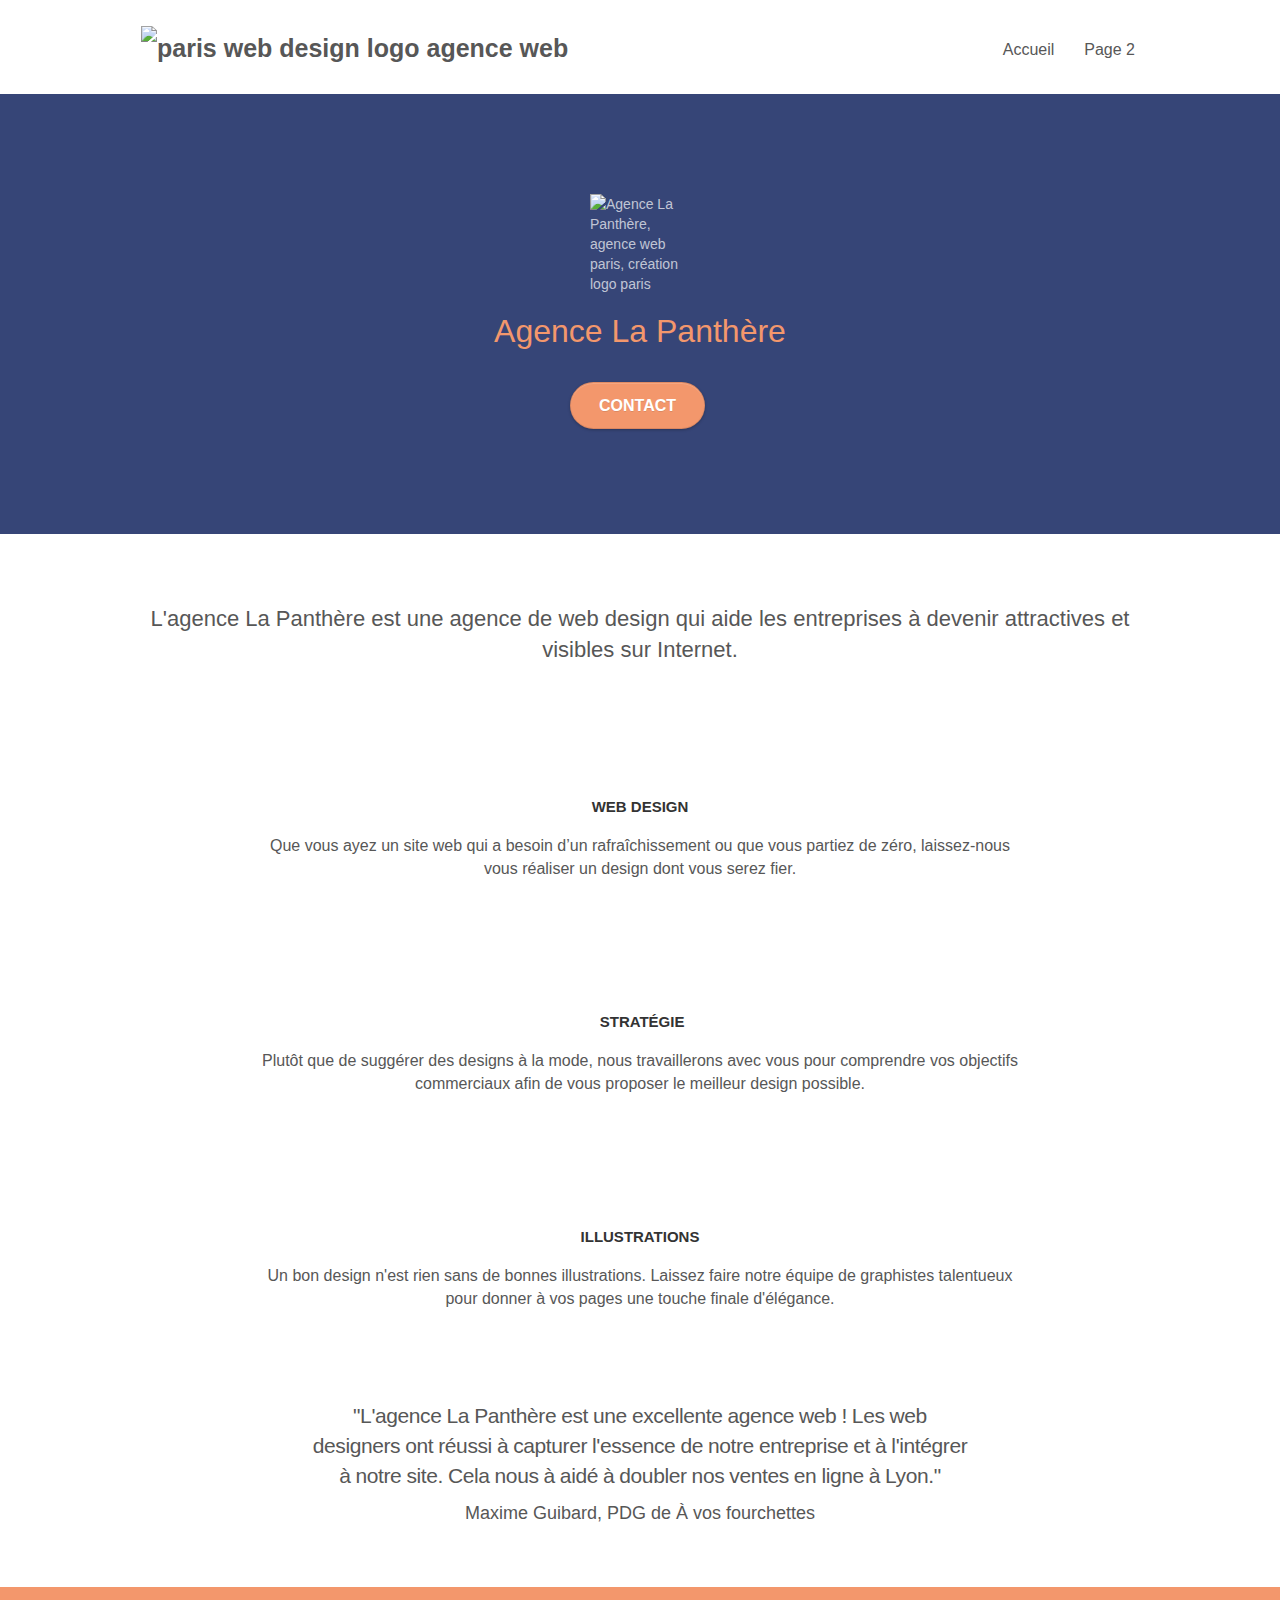
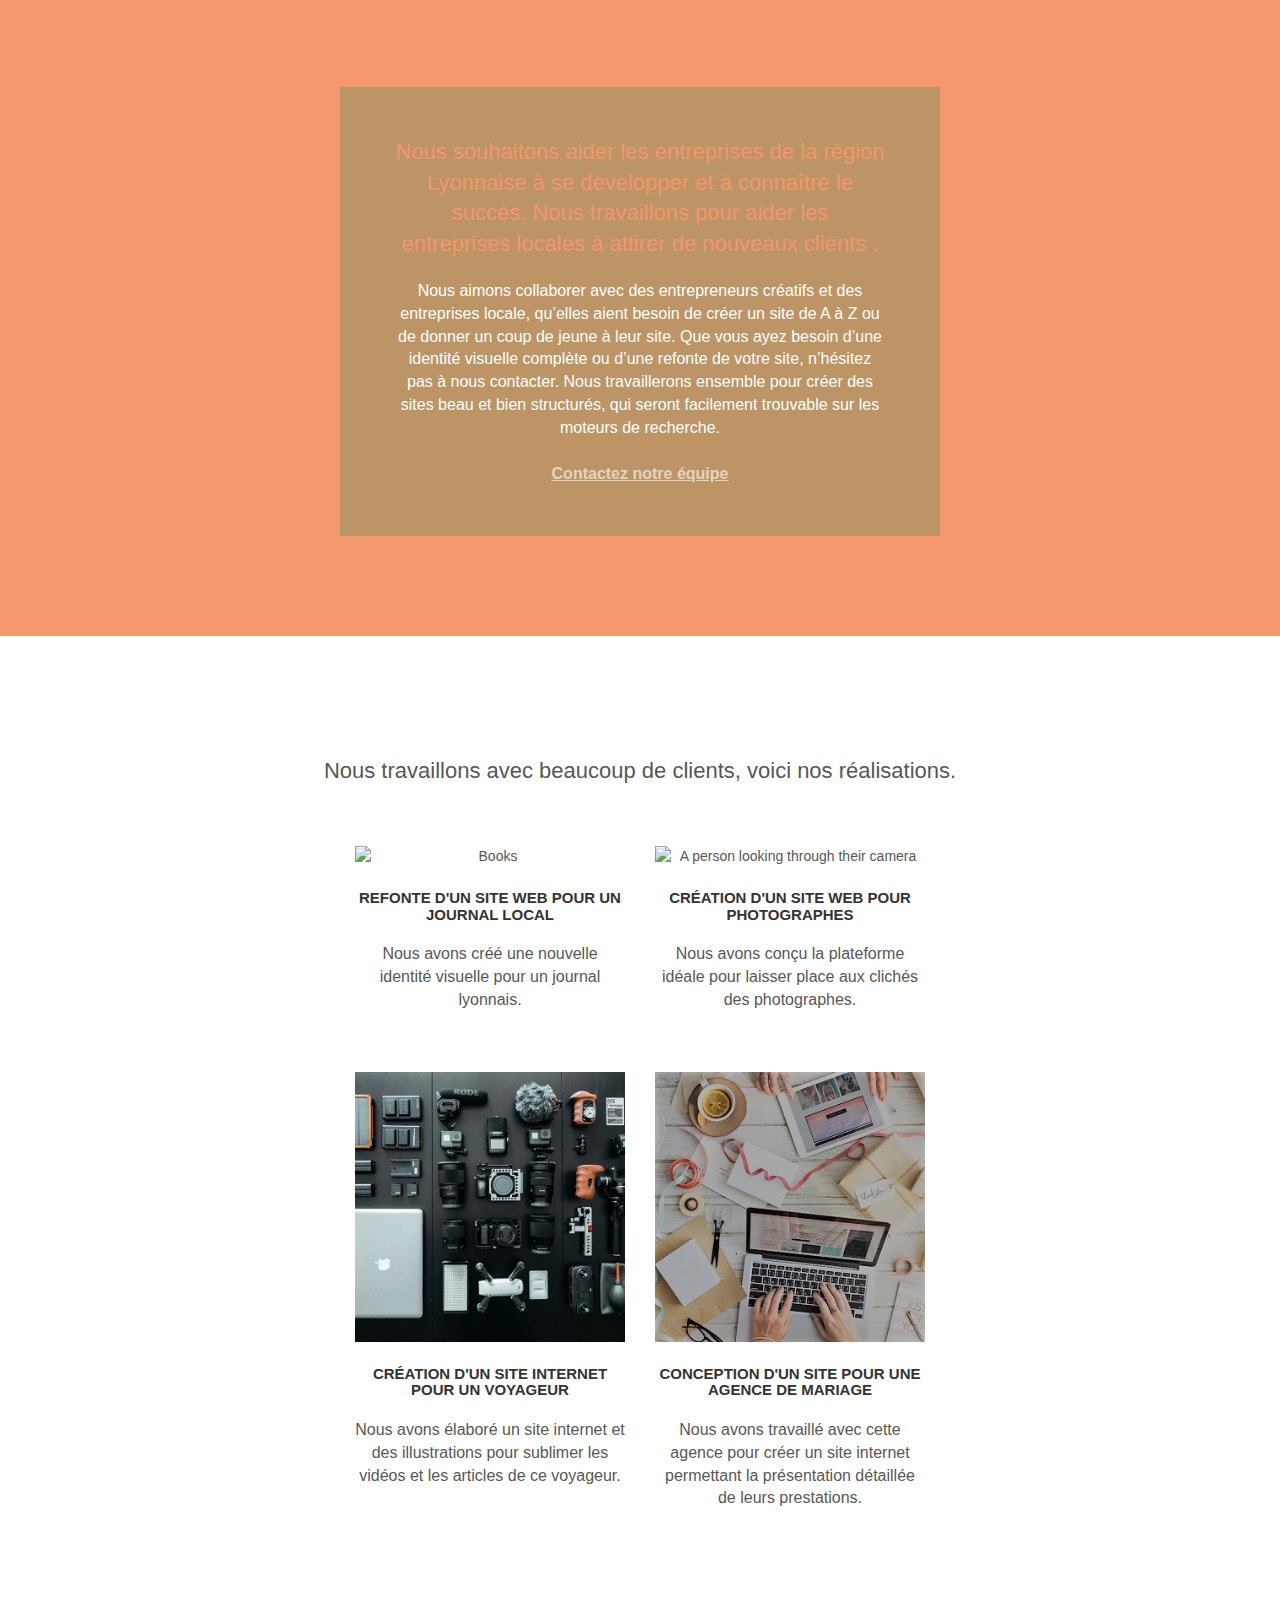
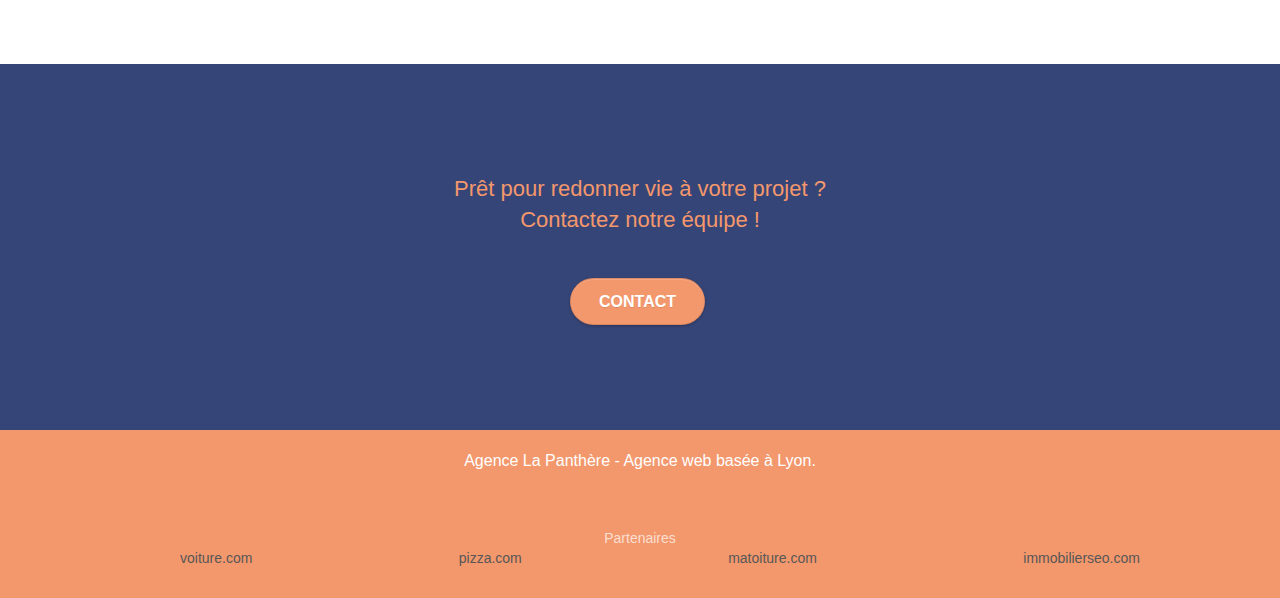
==== index.html @ 4492359a "modification 80 %" ====
<!DOCTYPE html>
<html lang="fr">
  <head>
    <meta charset="utf-8" />
    <meta name="description" content="" />
    <meta
      name="viewport"
      content="width=device-width, initial-scale=1.0, viewport-fit=cover"
    />
    <link rel="shortcut icon" type="image/png" href="favicon.jpg" />

    <link rel="stylesheet" type="text/css" href="./css/bootstrap.min.css" />
    <link rel="stylesheet" type="text/css" href="style.css" />
    <link rel="stylesheet" type="text/css" href="./css/font-awesome.min.css" />
    <link rel="stylesheet" type="text/css" href="./css/et-line.min.css" />

    <script src="./js/jquery-2.1.0.min.js"></script>
    <script src="./js/bootstrap.min.js"></script>
    <script src="./js/blocs.min.js"></script>
    <script src="./js/jquery.touchSwipe.min.js" defer></script>
    <script src="./js/gmaps.min.js"></script>
    <script src="./js/formHandler.min.js"></script>
    <script src="./js/jqBootstrapValidation.min.js"></script>
	  <script src="https://kit.fontawesome.com/3193aa2f7d.js" crossorigin="anonymous"></script>
    <title>La Panthère Agence Web Design</title>

    <!-- Analytics -->

    <!-- Analytics END -->
  </head>
  <body>
    <!-- Principal conteneur -->
    <div class="page-container">
      <!-- bloc-0 -->
      <header class=" bloc bgc-white 1-bloc">
        <div class="container bloc-sm">
          <nav class="navbar row">
            <div class="navbar-header">
              <a class="navbar-brand" href="index.html"
                ><img
                  src="img/agence-la-panthere-monochrome.svg"
                  alt="paris web design logo agence web"
                  height="40"
              /></a>
              <button
                id="nav-toggle"
                type="button"
                class="ui-navbar-toggle navbar-toggle"
                data-toggle="collapse"
                data-target=".navbar-1"
              >
                <span class="sr-only">Toggle navigation</span
                ><span class="icon-bar"></span><span class="icon-bar"></span
                ><span class="icon-bar"></span>
              </button>
            </div>
            <div class="collapse navbar-collapse navbar-1 special-dropdown-nav">
              <ul class="site-navigation nav navbar-nav">
                <li>
                  <a href="index.html">Accueil</a>
                </li>
                <li>
                  <a href="page2.html"> Page 2</i></a>
                </li>
              </ul>
            </div>
          </nav>
        </div>
      </header>
      <!-- bloc-0 END -->

      <!-- bloc-1-presentation -->
      <section
        class="bloc bgc-dark-slate-blue bg-banniere d-bloc bg-t-edge bloc-bg-texture texture-paper b-parallax"
        id="bloc-1-hero"
      >
        <div class="container bloc-lg">
          <div class="row tight-width-whitespace">
            <div class="col-sm-12">
              <img
                src="img/logo.png"
                class="center-block image-resize-mode"
                width="100"
                alt="Agence La Panthère, agence web paris, création logo paris"
              />
              <h1 class="text-center hero-bloc-text tc-white">
                Agence La Panthère
              </h1>
              <div class="text-center">
                <a
                  href="page2.html"
                  class="btn btn-lg btn-clean btn-rd cta-hero btn-atomic-tangerine"
                  id="cta-hero"
                  >Contact</a
                >
              </div>
            </div>
          </div>
        </div>
      </section>
      <!-- bloc-1-presentation END -->

      <!-- bloc-2-services -->
      <section class="bloc bgc-white l-bloc" id="bloc-2-services">
        <div class="container bloc-md">
          <div class="row">
            <div class="col-sm-12 text-center">
				<h2>L'agence La Panthère est une agence de web design qui aide les entreprises à devenir attractives et visibles sur Internet.</h2>
            </div>
          </div>
          <div class="row voffset-lg med-width-whitespace">
            <div class="col-sm-4">
              <div class="text-center">
                <span
                  class="et-icon-browser sm-shadow icon-dark-slate-blue icons icon-lg"
                ></span>
              </div>
              <h3 class="mg-md text-center">Web design</h3>
              <p class="text-center">
                Que vous ayez un site web qui a besoin d&rsquo;un
                rafraîchissement ou que vous partiez de zéro, laissez-nous vous
                réaliser un design dont vous serez fier.
              </p>
            </div>
            <div class="col-sm-4">
              <div class="text-center">
                <span
                  class="et-icon-presentation sm-shadow icon-dark-slate-blue icons icon-lg"
                ></span>
              </div>
              <h3 class="mg-md text-center">&nbsp;Stratégie</h3>
              <p class="text-center">
                Plutôt que de suggérer des designs à la mode, nous travaillerons
                avec vous pour comprendre vos objectifs commerciaux afin de vous
                proposer le meilleur design possible.<br />
              </p>
            </div>
            <div class="col-sm-4">
              <div class="text-center">
                <span
                  class="et-icon-edit sm-shadow icon-dark-slate-blue icons icon-lg"
                ></span>
              </div>
              <h3 class="mg-md text-center">Illustrations</h3>
              <p class="text-center">
                Un bon design n'est rien sans de bonnes illustrations. Laissez
                faire notre équipe de graphistes talentueux pour donner à vos
                pages une touche finale d'élégance.
              </p>
            </div>
          </div>
          <div class="row voffset-lg voffset">
            <div class="col-xs-12 col-md-8 col-md-offset-2 text-center">
				<p class="citation">"L'agence La Panthère est une excellente agence web !
					Les web designers ont réussi à capturer l'essence de notre entreprise et à l'intégrer à notre site. 
					Cela nous à aidé à doubler nos ventes en ligne à Lyon."
				</p>
				<p class="ref_citation">Maxime Guibard, PDG de À vos fourchettes </p>

            </div>
          </div>
        </div>
	  </section>
      <!-- bloc-2-services END -->

      <!-- bloc-3-what-i-do -->
      <section
        class="bloc tc-white bgc-atomic-tangerine bg-presentation d-bloc bloc-bg-texture texture-paper b-parallax"
        id="bloc-3-what-i-do"
      >
        <div class="container bloc-lg">
          <div class="row tight-width-whitespace black-background">
            <div class="col-sm-12">
              <h2 class="mg-md text-center tc-white">
                Nous souhaitons aider les entreprises de la région Lyonnaise à
                se développer et à connaître le succès. Nous travaillons pour
                aider les entreprises locales à attirer de nouveaux clients .<br />
              </h2>
              <p class="text-center white">
                Nous aimons collaborer avec des entrepreneurs créatifs et des
                entreprises locale, qu’elles aient besoin de créer un site de A
                à Z ou de donner un coup de jeune à leur site. Que vous ayez
                besoin d’une identité visuelle complète ou d’une refonte de
                votre site, n’hésitez pas à nous contacter. Nous travaillerons
                ensemble pour créer des sites beau et bien structurés, qui
                seront facilement trouvable sur les moteurs de recherche.
                <br /><br /><a class="ltc-white bold-link" href="page2.html"
                  >Contactez notre équipe</a
                ><br />
              </p>
            </div>
          </div>
        </div>
      </section>
      <!-- bloc-3-what-i-do END -->

      <!-- bloc-4-portfolio -->
      <section
        class="bloc bgc-white bg-lines-h2-bg bg-repeat l-bloc"
        id="bloc-4-portfolio"
      >
        <div class="container bloc-lg">
          <div class="row">
            <div class="col-sm-12 text-center">
              <h2> Nous travaillons avec beaucoup de clients, voici nos réalisations.</h2>
            </div>
          </div>
          <div class="row tight-width-whitespace portfolio-row">
            <div class="col-sm-6">
              <a
                href="#"
                data-lightbox="img/1.jpg"
                data-gallery-id="gallery-1"
                data-caption="Refonte d'un site web pour un journal local"
                data-frame="snapshot-lb"
                ><img
                  src="img/1.jpg"
                  alt="Books"
                  class="img-responsive portfolio-thumb"
              /></a>
              <h3 class="mg-md text-center">
                Refonte d'un site web pour un journal local
              </h3>
              <p class="text-center">
                Nous avons créé une nouvelle identité visuelle pour un journal
                lyonnais.
              </p>
            </div>
            <div class="col-sm-6">
              <a
                href="#"
                data-lightbox="img/2.jpg"
                data-gallery-id="gallery-1"
                data-caption="Création d'un site web pour photographes"
                data-frame="snapshot-lb"
                ><img
                  src="img/2.jpg"
                  class="img-responsive portfolio-thumb"
                  alt="A person looking through their camera"
              /></a>
              <h3 class="mg-md text-center">
                Création d'un site web pour photographes
              </h3>
              <p class="text-center">
                Nous avons conçu la plateforme idéale pour laisser place aux
                clichés des photographes.
              </p>
            </div>
          </div>
          <div class="row tight-width-whitespace portfolio-row">
            <div class="col-sm-6">
              <a
                href="#"
                data-lightbox="img/3.jpg"
                data-gallery-id="gallery-1"
                data-caption="Création d'un site internet pour un voyageur"
                data-frame="snapshot-lb"
                ><img
                  src="img/3.jpg"
                  class="img-responsive portfolio-thumb img_w-h"
                  alt="Equipment for taking photos while traveling"
              /></a>
              <h3 class="mg-md text-center">
                Création d'un site internet pour un voyageur
              </h3>
              <p class="text-center">
                Nous avons élaboré un site internet et des illustrations pour
                sublimer les vidéos et les articles de ce voyageur.
              </p>
            </div>
            <div class="col-sm-6">
              <a
                href="#"
                data-lightbox="img/4.jpg"
                data-gallery-id="gallery-1"
                data-caption="Conception d'un site pour une agence de mariage"
                data-frame="snapshot-lb"
                ><img
                  src="img/4.jpg"
                  class="img-responsive portfolio-thumb img_w-h"
                  alt="A person writing on their laptop"
              /></a>
              <h3 class="mg-md text-center">
                Conception d'un site pour une agence de mariage
              </h3>
              <p class="text-center">
                Nous avons travaillé avec cette agence pour créer un site
                internet permettant la présentation détaillée de leurs
                prestations.
              </p>
            </div>
          </div>
        </div>
      </section>
      <!-- bloc-4-portfolio END -->

      <!-- bloc-5-cta -->
      <section
        class="bloc bgc-dark-slate-blue bg-banniere d-bloc bloc-bg-texture texture-paper"
        id="bloc-5-cta"
      >
        <div class="container bloc-lg">
          <div class="row">
            <h2 class="mg-md text-center tc-white">
              Prêt pour redonner vie à votre projet ?<br />Contactez notre
              équipe !
            </h2>
            <div class="col-sm-12 text-center">
              <a
                href="page2.html"
                class="btn btn-atomic-tangerine btn-clean btn-rd btn-lg cta-hero"
                >Contact</a
              >
            </div>
          </div>
        </div>
      </section>
      <!-- bloc-5-cta END -->

      <!-- Footer - bloc-8 -->
      <footer class="bloc bgc-atomic-tangerine d-bloc" id="bloc-8">
        <div class="container bloc-sm">
          <nav class="row">
            <div class="col-sm-12">
              <p class="text-center white">
                Agence La Panthère - Agence web basée à Lyon.<br />
              </p>
              <div class="row row-no-gutters social">
                <div class="col-sm-3">
                  <div class="text-center">
                    <a class="social" href="index.html"
                      ><span class="fa fa-twitter icon-md"></span
                    ></a>
                  </div>
                </div>
                <div class="col-sm-3">
                  <div class="text-center">
                    <a class="social" href="index.html"
                      ><span class="fa fa-facebook icon-md"></span
                    ></a>
                  </div>
                </div>
                <div class="col-sm-3">
                  <div class="text-center">
                    <a class="social" href="index.html"
                      ><span class="fa fa-dribbble icon-md"></span
                    ></a>
                  </div>
                </div>
                <div class="col-sm-3">
                  <div class="text-center">
                    <a class="social" href="index.html"
                      ><span class="fa fa-instagram icon-md"></span
                    ></a>
                  </div>
                </div>
              </div>
              <div class="row">
                <div class="col-sm-4">
                  Partenaires
                  <ul class="footer-flex">
                    <li><a href="voiture.com">voiture.com</a></li>
                    <li><a href="pizza.com">pizza.com</a></li>
                    <li><a href="matoiture.com">matoiture.com</a></li>
                    <li><a href="immobilierseo.com">immobilierseo.com</a></li>
                  </ul>
                </div>
              </div>
            </div>
          </nav>
        </div>
	</footer>
      <!-- Footer - bloc-8 END -->
    </div>
    <!-- Principal conteneur END -->
  </body>
</html>
---- style.css ----
body {
    margin: 0;
    padding: 0;
    background: #FFF;
    overflow-x: hidden;
    -webkit-font-smoothing: antialiased;
    -moz-osx-font-smoothing: grayscale;
}

a,
button {
    transition: all .3s ease-in-out;
    outline: none;
}

a:hover {
    text-decoration: none;
    cursor: pointer;
}

#page-loading-blocs-notifaction {
    position: fixed;
    top: 0;
    bottom: 0;
    width: 100%;
    z-index: 100000;
    background: #FFFFFF url("img/pageload-spinner.gif") no-repeat center center;
}

.bloc {
    width: 100%;
    clear: both;
    background: 50% 50% no-repeat;
    padding: 0 50px;
    -webkit-background-size: cover;
    -moz-background-size: cover;
    -o-background-size: cover;
    background-size: cover;
    position: relative;
}

.bloc .container {
    padding-left: 0;
    padding-right: 0;
}

.bloc-lg {
    padding: 100px 50px;
}

.bloc-md {
    padding: 50px;
}

.bloc-sm {
    padding: 20px 50px;
}

.bg-center,
.bg-l-edge,
.bg-r-edge,
.bg-t-edge,
.bg-b-edge,
.bg-tl-edge,
.bg-bl-edge,
.bg-tr-edge,
.bg-br-edge,
.bg-repeat {
    background-size: auto;
}

.bg-repeat {
    background: repeat;
}

.bg-t-edge {
    background: top no-repeat;
}

.bloc-bg-texture::before {
    content: "";
    background-size: 2px 2px;
    position: absolute;
    top: 0;
    bottom: 0;
    left: 0;
    right: 0;
}

.texture-paper::before {
    background: url("img/texture-paper.png");
    background-size: 280px 280px;
}

.b-parallax {
    background-attachment: fixed;
}

.d-bloc {
    color: rgba(255, 255, 255, .7);
}

.d-bloc button:hover {
    color: rgba(255, 255, 255, .9);
}

.d-bloc .icon-round,
.d-bloc .icon-square,
.d-bloc .icon-rounded,
.d-bloc .icon-semi-rounded-a,
.d-bloc .icon-semi-rounded-b {
    border-color: rgba(255, 255, 255, .9);
}

.d-bloc .divider-h span {
    border-color: rgba(255, 255, 255, .2);
}

.d-bloc .a-btn,
.d-bloc .navbar a,
.d-bloc .navbar-brand,
.d-bloc a .icon-sm,
.d-bloc a .icon-md,
.d-bloc a .icon-lg,
.d-bloc a .icon-xl,
.d-bloc h1 a,
.d-bloc h2 a,
.d-bloc h3 a,
.d-bloc h4 a,
.d-bloc h5 a,
.d-bloc h6 a,
.d-bloc p a {
    color: rgba(255, 255, 255, .6);
}

.d-bloc .a-btn:hover,
.d-bloc .navbar a:hover,
.d-bloc .navbar-brand:hover,
.d-bloc a:hover .icon-sm,
.d-bloc a:hover .icon-md,
.d-bloc a:hover .icon-lg,
.d-bloc a:hover .icon-xl,
.d-bloc h1 a:hover,
.d-bloc h2 a:hover,
.d-bloc h3 a:hover,
.d-bloc h4 a:hover,
.d-bloc h5 a:hover,
.d-bloc h6 a:hover,
.d-bloc p a:hover {
    color: rgba(255, 255, 255, 1);
}

.d-bloc .navbar-toggle .icon-bar {
    background: rgba(255, 255, 255, 1);
}

.d-bloc .btn-wire,
.d-bloc .btn-wire:hover {
    color: rgba(255, 255, 255, 1);
    border-color: rgba(255, 255, 255, 1);
}

.d-bloc .panel {
    color: rgba(0, 0, 0, .5);
}

.d-bloc .panel button:hover {
    color: rgba(0, 0, 0, .7);
}

.d-bloc .panel icon {
    border-color: rgba(0, 0, 0, .7);
}

.d-bloc .panel .divider-h span {
    border-color: rgba(0, 0, 0, .1);
}

.d-bloc .panel .a-btn {
    color: rgba(0, 0, 0, .6);
}

.d-bloc .panel .a-btn:hover {
    color: rgba(0, 0, 0, 1);
}

.d-bloc .panel .btn-wire,
.d-bloc .panel .btn-wire:hover {
    color: rgba(0, 0, 0, .7);
    border-color: rgba(0, 0, 0, .3);
}

.d-bloc .panel,
.l-bloc {
    color: rgba(0, 0, 0, .5);
}

.d-bloc .panel button:hover,
.l-bloc button:hover {
    color: rgba(0, 0, 0, .7);
}

.l-bloc .icon-round,
.l-bloc .icon-square,
.l-bloc .icon-rounded,
.l-bloc .icon-semi-rounded-a,
.l-bloc .icon-semi-rounded-b {
    border-color: rgba(0, 0, 0, .7);
}

.d-bloc .panel .divider-h span,
.l-bloc .divider-h span {
    border-color: rgba(0, 0, 0, .1);
}

.d-bloc .panel .a-btn,
.l-bloc .a-btn,
.l-bloc .navbar a,
.l-bloc .navbar-brand,
.l-bloc a .icon-sm,
.l-bloc a .icon-md,
.l-bloc a .icon-lg,
.l-bloc a .icon-xl,
.l-bloc h1 a,
.l-bloc h2 a,
.l-bloc h3 a,
.l-bloc h4 a,
.l-bloc h5 a,
.l-bloc h6 a,
.l-bloc p a {
    color: rgba(0, 0, 0, .6);
}

.d-bloc .panel .a-btn:hover,
.l-bloc .a-btn:hover,
.l-bloc .navbar a:hover,
.l-bloc .navbar-brand:hover,
.l-bloc a:hover .icon-sm,
.l-bloc a:hover .icon-md,
.l-bloc a:hover .icon-lg,
.l-bloc a:hover .icon-xl,
.l-bloc h1 a:hover,
.l-bloc h2 a:hover,
.l-bloc h3 a:hover,
.l-bloc h4 a:hover,
.l-bloc h5 a:hover,
.l-bloc h6 a:hover,
.l-bloc p a:hover {
    color: rgba(0, 0, 0, 1);
}

.l-bloc .navbar-toggle .icon-bar {
    color: rgba(0, 0, 0, .6);
}

.d-bloc .panel .btn-wire,
.d-bloc .panel .btn-wire:hover,
.l-bloc .btn-wire,
.l-bloc .btn-wire:hover {
    color: rgba(0, 0, 0, .7);
    border-color: rgba(0, 0, 0, .3);
}

.voffset {
    margin-top: 30px;
}

.voffset-lg {
    margin-top: 80px;
}

.row-no-gutters {
    margin-right: 0;
    margin-left: 0;
}

.row.row-no-gutters > [class^="col-"],
.row.row-no-gutters > [class*=" col-"] {
    padding-right: 0;
    padding-left: 0;
}

#bloc-1-hero h1 {
    font-size: 32px;
}

.navbar {
    margin-bottom: 0;
    z-index: 1;
}

.navbar-brand {
    height: auto;
    padding: 3px 15px;
    font-size: 25px;
    font-weight: normal;
    font-weight: 600;
    line-height: 44px;
}

.navbar-brand img {
    max-height: 200px;
    margin: 0 5px 0 0;
    display: inline;
}

.navbar-brand img[src$=svg] {
    min-width: 100px;
}

.nav-center .navbar-brand img {
    margin: 0;
}

.navbar .nav {
    padding-top: 2px;
    margin-right: -16px;
    float: right;
    z-index: 1;
}

.nav > li {
    float: left;
    margin-top: 4px;
    font-size: 16px;
}

.navbar-nav .open .dropdown-menu > li > a {
    text-align: inherit;
}

.nav > li a:hover,
.nav > li a:focus {
    background: transparent;
}

.navbar-toggle {
    margin: 10px 10px 0 0;
    border: 0px;
}

.navbar-toggle:hover {
    background: transparent;
}

.navbar-toggle .icon-bar {
    background-color: rgba(0, 0, 0, .5);
    width: 26px;
}

.nav-invert .navbar .nav {
    float: left;
}

.nav-invert .navbar-header,
.nav-invert .navbar-brand {
    float: right;
    position: relative;
    z-index: 2;
}

@media (min-width: 768px) {
    .site-navigation {
        position: absolute;
        top: 50%;
        right: 20px;
        transform: translate(0, -50%);
        -webkit-transform: translateY(-50%);
    }
    .nav > li .dropdown-menu a,
    .nav > li .dropdown-menu a:hover {
        color: #484848;
    }
    .nav-invert .site-navigation {
        left: 0;
        right: 0;
    }
    .nav-center {
        text-align: center;
    }
    .nav-center .navbar-header {
        width: 100%;
    }
    .nav-center .navbar-header,
    .nav-center .navbar-brand,
    .nav-center .nav > li {
        float: none;
        display: inline-block;
    }
    .nav-center .site-navigation {
        position: relative;
        width: 100%;
        right: 0;
        margin-right: 0px;
        margin-top: 20px;
    }
    .nav-center.mini-nav .navbar-toggle {
        float: none;
        margin: 10px auto 0;
    }
}

.nav > li > .dropdown a {
    background: none;
    display: block;
    padding: 14px 15px;
}

nav .caret {
    margin: 0 5px;
}

.dropdown-menu .dropdown-menu {
    top: -8px;
    left: 100%;
}

.dropdown-menu .dropmenu-flow-right {
    top: 100%;
    left: 0;
    margin-left: -1px;
    border-top-left-radius: 0;
    border-top-right-radius: 0;
}

.dropdown-menu .dropdown span {
    border: 4px solid black;
    border-top-color: transparent;
    border-right-color: transparent;
    border-bottom-color: transparent;
    margin: 6px -5px 0 0;
    float: right;
}

.mg-md {
    margin-top: 10px;
    margin-bottom: 20px;
}

.mg-lg {
    margin-top: 10px;
    margin-bottom: 40px;
}

.btn {
    margin: 0 5px 5px 0;
}

.btn.pull-right {
    margin: 0 0 5px 5px;
}

.btn-d,
.btn-d:hover,
.btn-d:focus {
    color: #FFF;
    background: rgba(0, 0, 0, .3);
}

button {
    outline: none;
}

.btn-rd {
    border-radius: 40px;
}

.btn-clean {
    border: 1px solid rgba(0, 0, 0, .08);
    border-bottom-color: rgba(0, 0, 0, .1);
    text-shadow: 0 1px 0 rgba(0, 0, 1, .1);
    box-shadow: 0 1px 3px rgba(0, 0, 1, .25), inset 0 1px 0 0 rgba(255, 255, 255, .15);
}

.icon-md {
    font-size: 30px !important;
}

.icon-lg {
    font-size: 60px;
}

.sm-shadow {
    text-shadow: 0 1px 2px rgba(0, 0, 0, .3);
}

.panel-sq,
.panel-sq .panel-heading,
.panel-sq .panel-footer {
    border-radius: 0;
}

.panel-rd {
    border-radius: 30px;
}

.panel-rd .panel-heading {
    border-radius: 29px 29px 0 0;
}

.panel-rd .panel-footer {
    border-radius: 0 0 29px 29px;
}

.form-control {
    border-color: rgba(0, 0, 0, .1);
    box-shadow: none;
}

.scrollToTop {
    width: 40px;
    height: 40px;
    position: fixed;
    bottom: 20px;
    right: 20px;
    opacity: 0;
    z-index: 500;
    transition: all .3s ease-in-out;
}

.scrollToTop span {
    margin-top: 6px;
}

.showScrollTop {
    font-size: 14px;
    opacity: 1;
}

a[data-lightbox] {
    position: relative;
    display: block;
    text-align: center;
}

a[data-lightbox]:hover::before {
    content: "+";
    font-family: "HelveticaNeue-Light", "Helvetica Neue Light", "Helvetica Neue", Helvetica, Arial;
    font-size: 35px;
    width: 50px;
    height: 50px;
    margin-left: -25px;
    border-radius: 50%;
    background: rgba(0, 0, 0, .6);
    color: #FFF;
    font-weight: 100;
    z-index: 1;
    position: absolute;
    top: 50%;
    transform: translateY(-50%);
    -webkit-transform: translateY(-50%);
}

a[data-lightbox]:hover img {
    opacity: 0.6;
    -webkit-animation-fill-mode: none;
    animation-fill-mode: none;
}

#lightbox-modal {
    display: flex;
    align-items: center;
}

#lightbox-modal .modal-dialog {
    width: 90%;
    max-width: 900px;
    margin: 0 auto 0;
}

#lightbox-modal .modal-dialog img {
    max-height: 90vh;
    margin: 0 auto;
}

.lightbox-caption {
    padding: 20px;
    color: #FFF;
    background: rgba(0, 0, 0, .5);
    position: absolute;
    left: 15px;
    right: 15px;
    bottom: 5px;
}

.close-lightbox {
    color: #FFF;
    font-size: 30px;
    position: absolute;
    top: 20px;
    right: 20px;
    z-index: 20;
    background: rgba(0, 0, 0, .5);
    border: none;
    line-height: 30px;
    padding: 0 9px 5px;
    opacity: 0.3;
}

.close-lightbox:hover,
.next-lightbox:hover,
.prev-lightbox:hover {
    opacity: 1.0;
    color: #FFF;
}

.next-lightbox,
.prev-lightbox {
    font-size: 20px;
    color: rgba(255, 255, 255, .9);
    background: rgba(0, 0, 0, .5);
    transition: all .2s ease-in-out;
    position: absolute;
    top: 45%;
    z-index: 1;
    opacity: 0.4;
}

.next-lightbox {
    padding: 6px 8px 1px 13px;
    right: 25px;
}

.prev-lightbox {
    padding: 6px 13px 1px 10px;
    left: 25px;
}

.snapshot-lb .modal-body {
    padding-bottom: 45px;
}

.snapshot-lb .lightbox-caption {
    padding: 0;
    color: rgba(0, 0, 0, .5);
    background: none;
}

h1,
h2,
h3,
h4,
h5,
h6,
p,
label,
.btn,
a {
    font-family: "helvetica";
    font-weight: 400;
    color: #575757;
}

.container {
    max-width: 1000px;
}

.hero-bloc-text {
    font-size: 38px;
}

.hero-bloc-text-sub {
    font-size: 36px;
}

.statement-bloc-text {
    line-height: 26px;
    font-style: italic;
    font-size: 20px;
    text-align: center;
    font-weight: lighter;
    max-width: 520px;
    margin: auto auto auto auto;
}

p {
    font-size: 16px;
}

.tight-width-whitespace {
    max-width: 600px;
    margin: auto auto auto auto;
}

.h1 {
    font-size: 20px;
    font-family: "Open Sans";
}

.cta-hero {
    margin-top: 22px;
    color: #FFFFFF;
    text-transform: uppercase;
    padding: 12px 28px 12px 28px;
    font-size: 16px;
    font-weight: 700;
}

.social {
    max-width: 400px;
    margin: auto auto auto auto;
}

h2 {
    font-size: 22px;
    line-height: 1.4em;
}

h3 {
    font-size: 15px;
    text-transform: uppercase;
    font-weight: 700;
    color: #333333;
}

.med-width-whitespace {
    max-width: 800px;
    margin: auto auto auto auto;
    box-shadow: 0px 0px 0px #000000;
}

h1 {
    color: #333333;
}

h4 {
    color: #333333;
}

.icons {
    margin-bottom: 14px;
    margin-top: 24px;
}

.white {
    color: #FFFFFF;
}

.portfolio-thumb {
    margin-bottom: 24px;
}

.portfolio-row {
    margin-bottom: 44px;
    margin-top: 50px;
}

.avatar {
    box-shadow: 0px 4px 9px rgba(0, 0, 0, 0.3);
}

.black-background {
    background-color: rgba(165, 147, 99, 0.7);
    padding: 40px 40px 40px 40px;
}

.bold-link {
    font-weight: 900;
    text-decoration: underline;
}

.bgc-white {
    background-color: #FFFFFF;
}

.bgc-dark-slate-blue {
    background-color: #364577;
}

.bgc-atomic-tangerine {
    background-color: #F3976C;
}

.tc-white {
    color: #F3976C;
}

.btn-atomic-tangerine {
    background: #F3976C;
    color: #FFFFFF;
}

.btn-atomic-tangerine:hover {
    background: #c27956;
    color: #FFFFFF;
}

.ltc-white {
    color: #FFFFFF;
}

.ltc-white:hover {
    color: #cccccc;
}

.ltc-atomic-tangerine {
    color: #F3976C;
}

.ltc-atomic-tangerine:hover {
    color: #c27956;
}

.icon-dark-slate-blue {
    color: #364577;
    border-color: #364577;
}

.bg-dots-bg {
    background-image: url("img/dots-bg.png");
}

.bg-lines-h2-bg {
    background-image: url("img/lines-h2-bg.png");
}

.bg-banniere {
    background-image: url("img/agence-la-panthere.jpg");
}

.bg-presentation {
    background-image: url("img/image-de-presentation.jpg");
}

.citation {
    font-size: 21px;
    letter-spacing: -0.4px;
    word-spacing: -0.4px;
}

.ref_citation {
    font-size: 18px;
}

.footer-flex {
    display: flex;
    list-style-type: none;
    justify-content: space-between;
}

.col-sm-4 {
    width: 100%;
    text-align: center;
    margin-top: 15px;
}

@media (max-width: 1024px) {
    .bloc {
        padding-left: 20px;
        padding-right: 20px;
    }
    .bloc.full-width-bloc,
    .bloc-tile-2.full-width-bloc .container,
    .bloc-tile-3.full-width-bloc .container,
    .bloc-tile-4.full-width-bloc .container {
        padding-left: 0;
        padding-right: 0;
    }
}

@media (max-width: 992px) and (min-width: 768px) {
    .navbar .nav {
        max-width: 80%
    }
    .nav-center.navbar .nav {
        max-width: 100%
    }
}

@media only screen and (min-width: 768px) and (max-width: 1024px) and (orientation: landscape) {
    .b-parallax {
        background-attachment: scroll;
    }
}

@media only screen and (min-width: 1024px) and (max-width: 1366px) and (-webkit-min-device-pixel-ratio: 1.5) {
    .b-parallax {
        background-attachment: scroll;
    }
}

@media (max-width: 991px) {
    .container {
        width: 100%;
    }
    .b-parallax {
        background-attachment: scroll;
    }
    .page-container,
    #hero-bloc {
        overflow-x: hidden;
        position: relative;
    }
    .bloc {
        padding-left: constant(safe-area-inset-left);
        padding-right: constant(safe-area-inset-right);
    }
    .bloc-group,
    .bloc-group .bloc {
        display: block;
        width: 100%;
    }
    .bloc-fill-screen .fill-bloc-top-edge,
    .bloc-fill-screen .fill-bloc-bottom-edge {
        padding: 0 20px;
        padding-left: constant(safe-area-inset-left);
        padding-right: constant(safe-area-inset-right);
    }
}

@media (max-width: 767px) {
    .page-container {
        overflow-x: hidden;
        position: relative;
    }
    h1,
    h2,
    h3,
    h4,
    h5,
    h6,
    p,
    #disqus_thread {
        padding-left: 10px;
        padding-right: 10px;
    }
    .b-parallax {
        background-attachment: scroll;
    }
    .navbar .nav {
        padding-top: 0;
        border-top: 1px solid rgba(0, 0, 0, .2);
        float: none;
    }
    .navbar.row {
        margin-left: 0;
        margin-right: 0;
    }
    .site-navigation {
        position: inherit;
        transform: none;
        -webkit-transform: none;
        -ms-transform: none;
    }
    .nav > li {
        margin-top: 0;
        border-bottom: 1px solid rgba(0, 0, 0, .1);
        background: rgba(0, 0, 0, .05);
        text-align: left;
        padding-left: 15px;
        width: 100%;
    }
    .nav > li:hover {
        background: rgba(0, 0, 0, .08);
    }
    .dropdown .dropdown a .caret {
        float: none;
        margin: 5px 0 0 10px;
        border: 4px solid black;
        border-bottom-color: transparent;
        border-right-color: transparent;
        border-left-color: transparent;
    }
    #hero-bloc .navbar .nav {
        background: rgba(0, 0, 0, .8);
    }
    #hero-bloc .navbar .nav a {
        color: rgba(255, 255, 255, .6);
    }
    .hero {
        padding: 50px 0;
    }
    .hero-nav {
        left: -1px;
        right: -1px;
    }
    .navbar-collapse {
        padding: 0;
        overflow-x: hidden;
        -webkit-box-shadow: none;
        box-shadow: none;
    }
    .navbar-brand img {
        max-height: 40px;
        width: auto;
    }
    .nav-invert .navbar-header {
        float: none;
        width: 100%;
    }
    .nav-invert .navbar-toggle {
        float: left;
        margin-left: 10px;
    }
    .bloc {
        padding-left: 0;
        padding-right: 0;
    }
    .bloc-xxl,
    .bloc-xl,
    .bloc-lg {
        padding: 40px 0;
    }
    .bloc-sm,
    .bloc-md {
        padding-left: 0;
        padding-right: 0;
    }
    .bloc-tile-2 .container,
    .bloc-tile-3 .container,
    .bloc-tile-4 .container,
    .bloc-fill-screen .fill-bloc-top-edge,
    .bloc-fill-screen .fill-bloc-bottom-edge {
        padding-left: 0;
        padding-right: 0;
    }
    .a-block {
        padding: 0 10px;
    }
    .btn-dwn {
        display: none;
    }
    .voffset {
        margin-top: 5px;
    }
    .voffset-md {
        margin-top: 20px;
    }
    .voffset-lg {
        margin-top: 30px;
    }
    form {
        padding: 5px;
    }
    .close-lightbox {
        display: inline-block;
    }
    .blocsapp-device-iphone5 {
        background-size: 216px 425px;
        padding-top: 60px;
        width: 216px;
        height: 425px;
    }
    .blocsapp-device-iphone5 img {
        width: 180px;
        height: 320px;
    }
    .img_w-h {
        width: 570px;
        height: 570px;
    }
}

@media (max-width: 400px) {
    .bloc {
        padding-left: 0;
        padding-right: 0;
    }
}

@media (max-width: 767px) {
    .bloc-mob-center-text {
        text-align: center;
    }
}
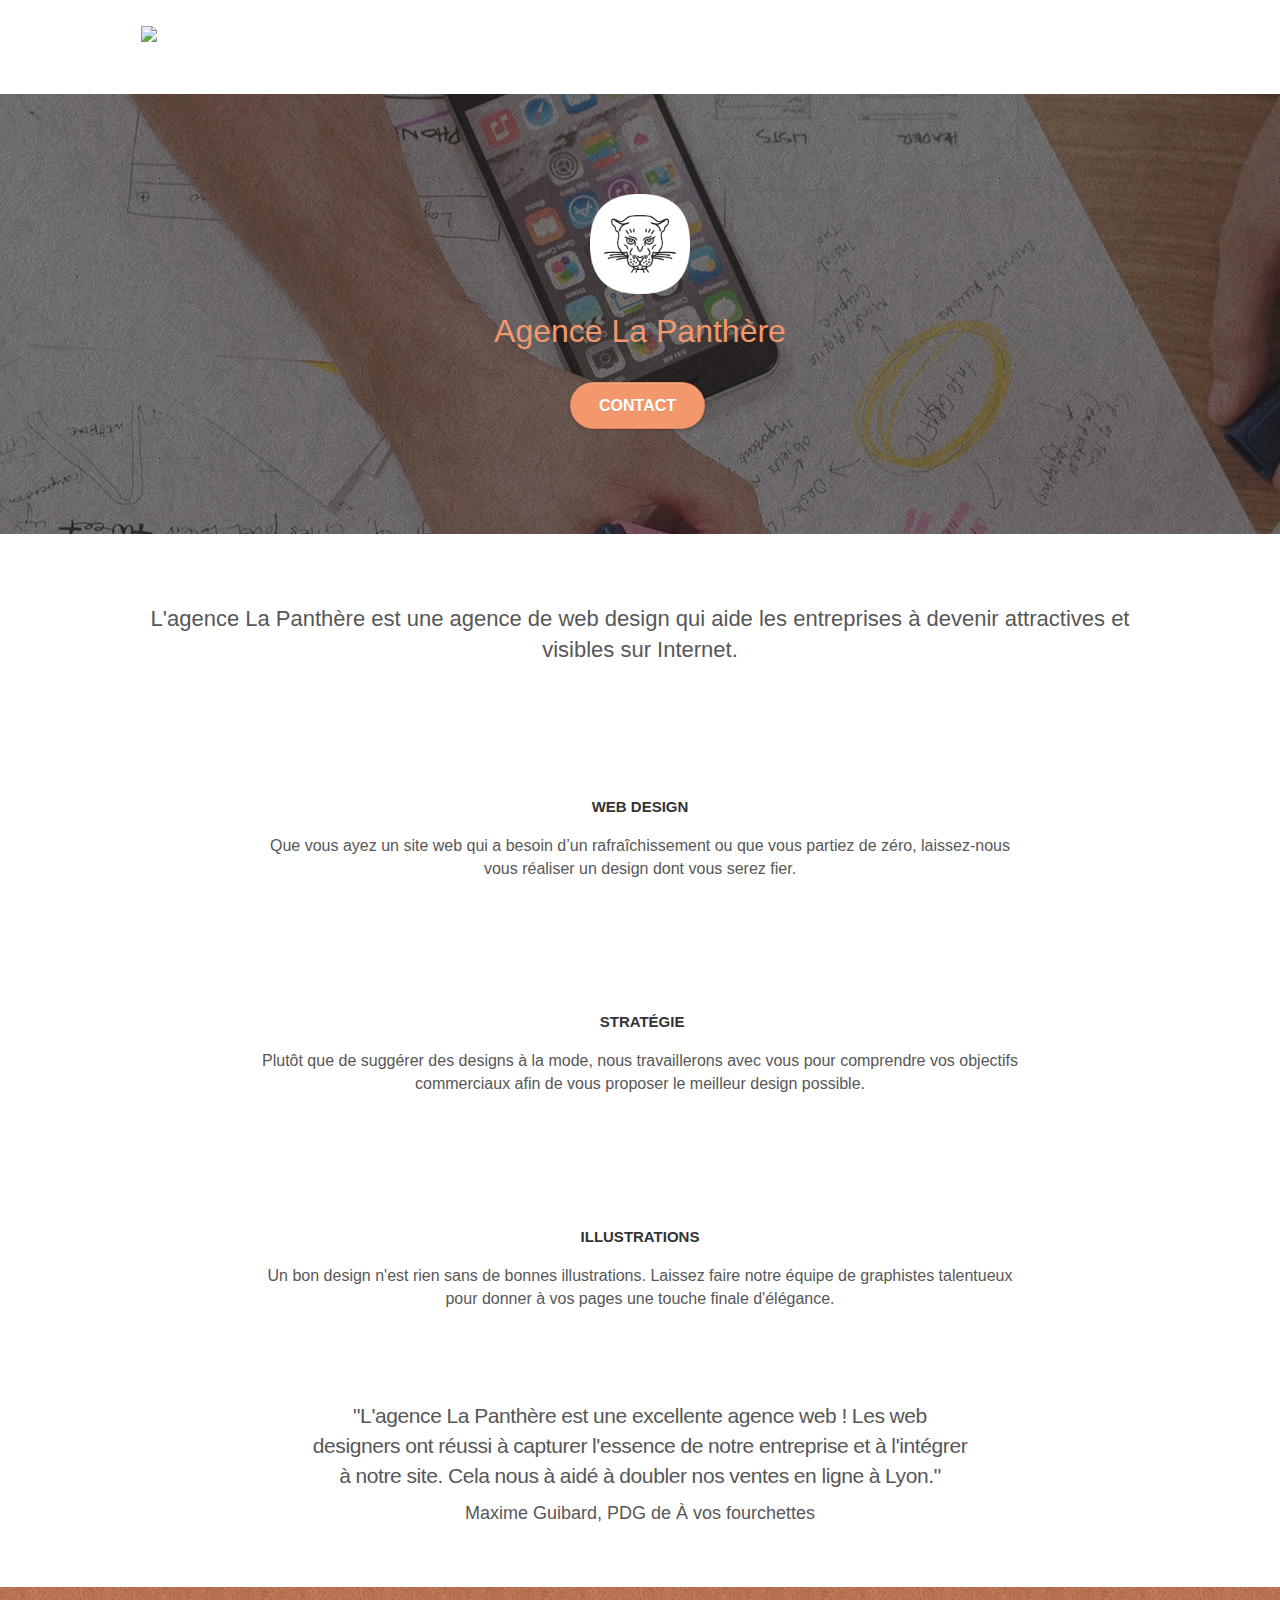
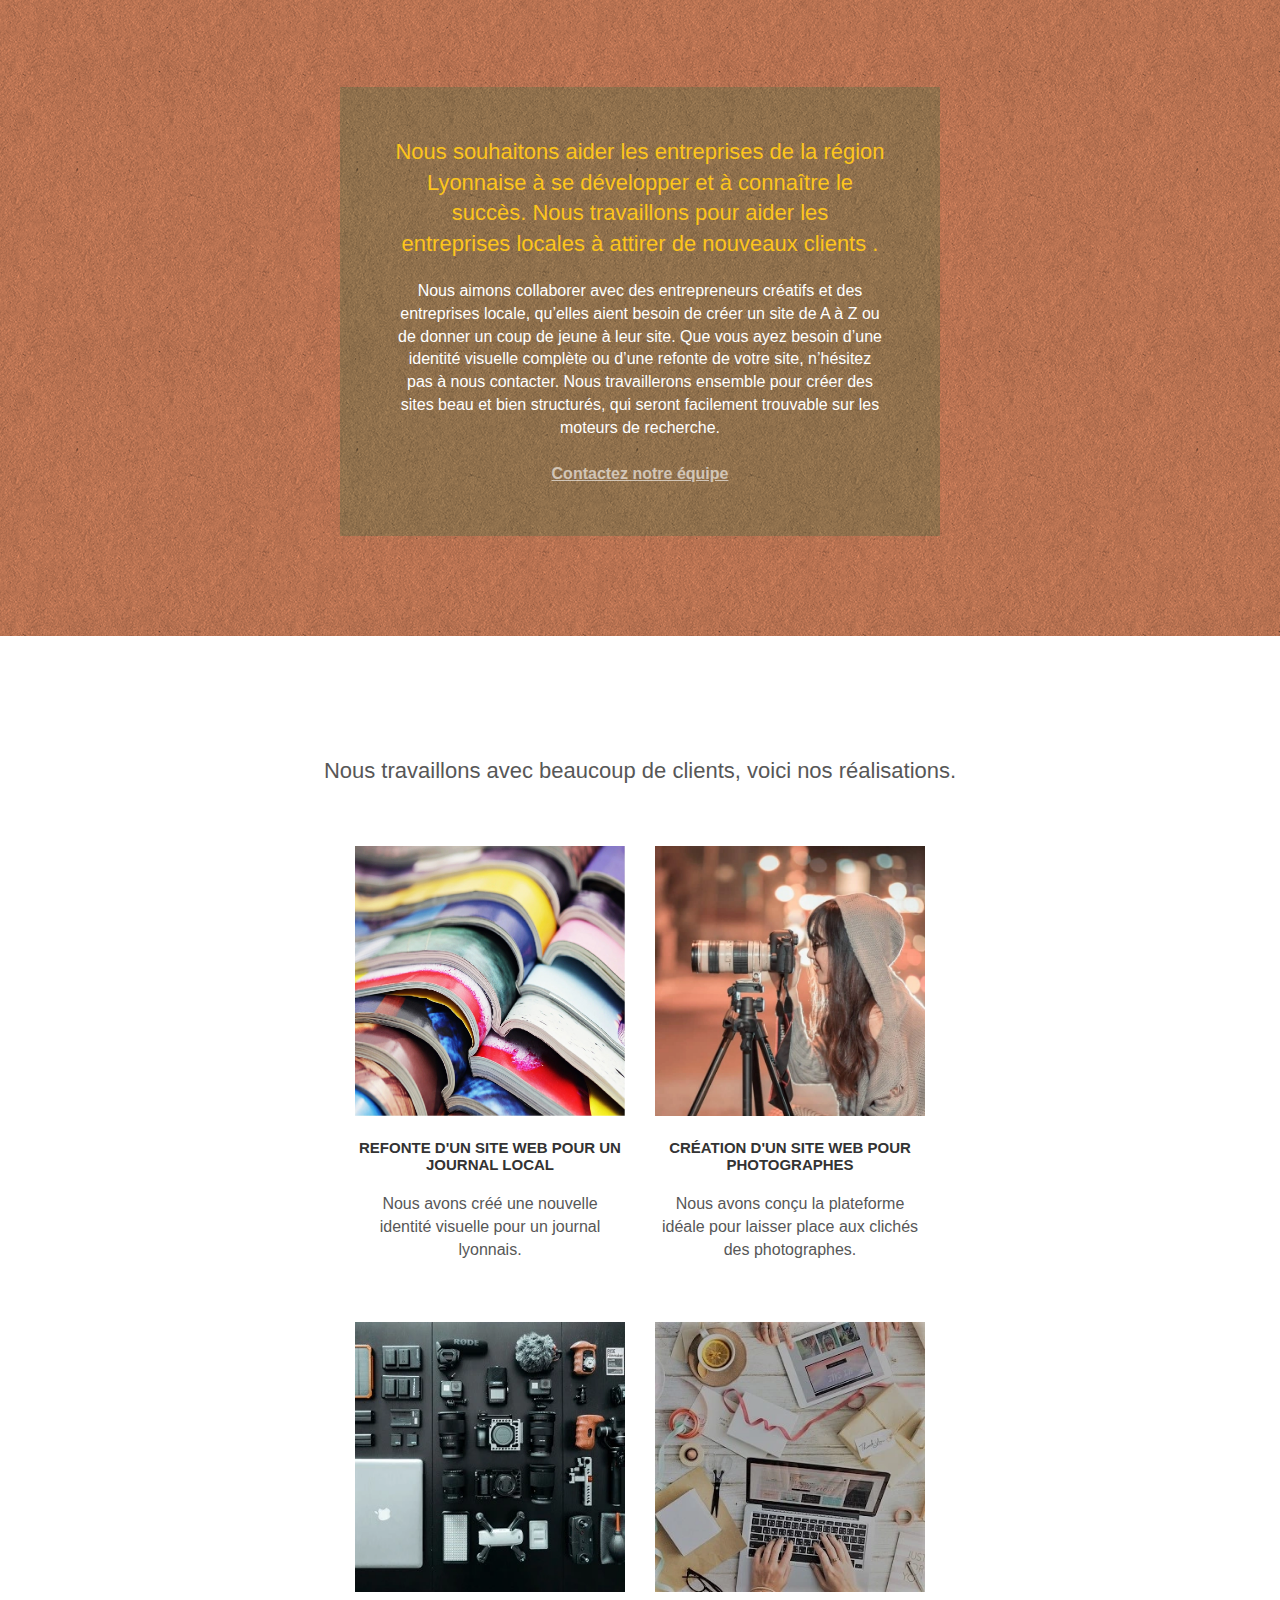
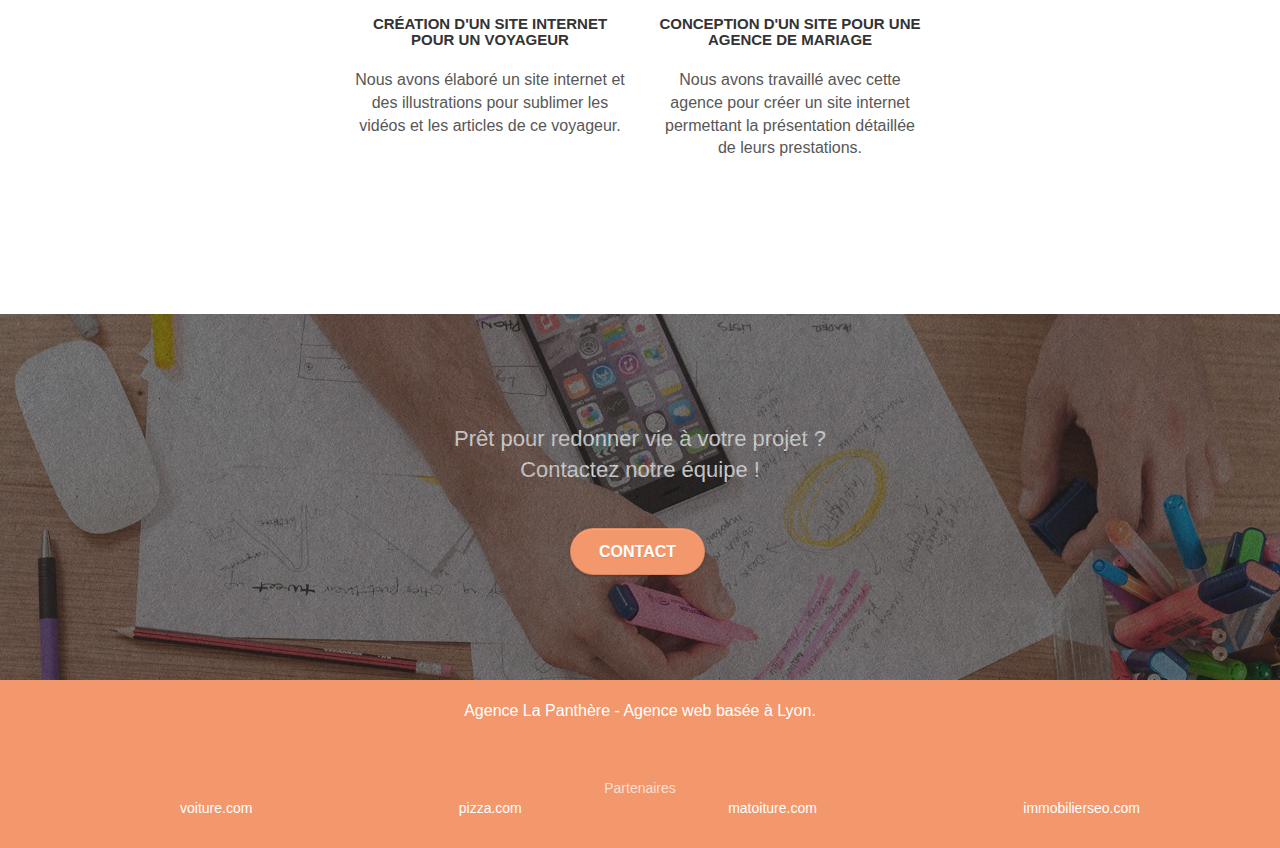
==== commit c63056c1: "modification pour performance" ====
--- a/index.html
+++ b/index.html
@@ -38,7 +38,7 @@
             <div class="navbar-header">
               <a class="navbar-brand" href="index.html"
                 ><img
-                  src="img/agence-la-panthere-monochrome.svg"
+                  src="img/agence-la-panthere-monochrome.webp"
                   alt="paris web design logo agence web"
                   height="40"
               /></a>
@@ -78,7 +78,7 @@
           <div class="row tight-width-whitespace">
             <div class="col-sm-12">
               <img
-                src="img/logo.png"
+                src="img/logo.webp"
                 class="center-block image-resize-mode"
                 width="100"
                 alt="Agence La Panthère, agence web paris, création logo paris"
@@ -171,7 +171,7 @@
         <div class="container bloc-lg">
           <div class="row tight-width-whitespace black-background">
             <div class="col-sm-12">
-              <h2 class="mg-md text-center tc-white">
+              <h2 class="mg-md text-center tc-white2">
                 Nous souhaitons aider les entreprises de la région Lyonnaise à
                 se développer et à connaître le succès. Nous travaillons pour
                 aider les entreprises locales à attirer de nouveaux clients .<br />
@@ -209,12 +209,12 @@
             <div class="col-sm-6">
               <a
                 href="#"
-                data-lightbox="img/1.jpg"
+                data-lightbox="img/1.webp"
                 data-gallery-id="gallery-1"
                 data-caption="Refonte d'un site web pour un journal local"
                 data-frame="snapshot-lb"
                 ><img
-                  src="img/1.jpg"
+                  src="img/1.webp"
                   alt="Books"
                   class="img-responsive portfolio-thumb"
               /></a>
@@ -229,12 +229,12 @@
             <div class="col-sm-6">
               <a
                 href="#"
-                data-lightbox="img/2.jpg"
+                data-lightbox="img/2.webp"
                 data-gallery-id="gallery-1"
                 data-caption="Création d'un site web pour photographes"
                 data-frame="snapshot-lb"
                 ><img
-                  src="img/2.jpg"
+                  src="img/2.webp"
                   class="img-responsive portfolio-thumb"
                   alt="A person looking through their camera"
               /></a>
@@ -251,12 +251,12 @@
             <div class="col-sm-6">
               <a
                 href="#"
-                data-lightbox="img/3.jpg"
+                data-lightbox="img/3.webp"
                 data-gallery-id="gallery-1"
                 data-caption="Création d'un site internet pour un voyageur"
                 data-frame="snapshot-lb"
                 ><img
-                  src="img/3.jpg"
+                  src="img/3.webp"
                   class="img-responsive portfolio-thumb img_w-h"
                   alt="Equipment for taking photos while traveling"
               /></a>
@@ -271,12 +271,12 @@
             <div class="col-sm-6">
               <a
                 href="#"
-                data-lightbox="img/4.jpg"
+                data-lightbox="img/4.webp"
                 data-gallery-id="gallery-1"
                 data-caption="Conception d'un site pour une agence de mariage"
                 data-frame="snapshot-lb"
                 ><img
-                  src="img/4.jpg"
+                  src="img/4.webp"
                   class="img-responsive portfolio-thumb img_w-h"
                   alt="A person writing on their laptop"
               /></a>
@@ -301,7 +301,7 @@
       >
         <div class="container bloc-lg">
           <div class="row">
-            <h2 class="mg-md text-center tc-white">
+            <h2 class="mg-md text-center tc-white3">
               Prêt pour redonner vie à votre projet ?<br />Contactez notre
               équipe !
             </h2>
--- a/style.css
+++ b/style.css
@@ -88,7 +88,7 @@
 }
 
 .texture-paper::before {
-    background: url("img/texture-paper.png");
+    background: url("img/texture-paper.webp");
     background-size: 280px 280px;
 }
 
@@ -774,7 +774,13 @@
 .tc-white {
     color: #F3976C;
 }
-
+.tc-white2 {
+    color: #fdc51c
+}
+
+.tc-white3 {
+    color: #FFF;
+}
 .btn-atomic-tangerine {
     background: #F3976C;
     color: #FFFFFF;
@@ -815,11 +821,11 @@
 }
 
 .bg-banniere {
-    background-image: url("img/agence-la-panthere.jpg");
+    background-image: url("img/agence-la-panthere.webp");
 }
 
 .bg-presentation {
-    background-image: url("img/image-de-presentation.jpg");
+    background-image: url("img/image-de-presentation.webp");
 }
 
 .citation {
@@ -836,6 +842,10 @@
     display: flex;
     list-style-type: none;
     justify-content: space-between;
+}
+
+.footer, a {
+    color: white;
 }
 
 .col-sm-4 {
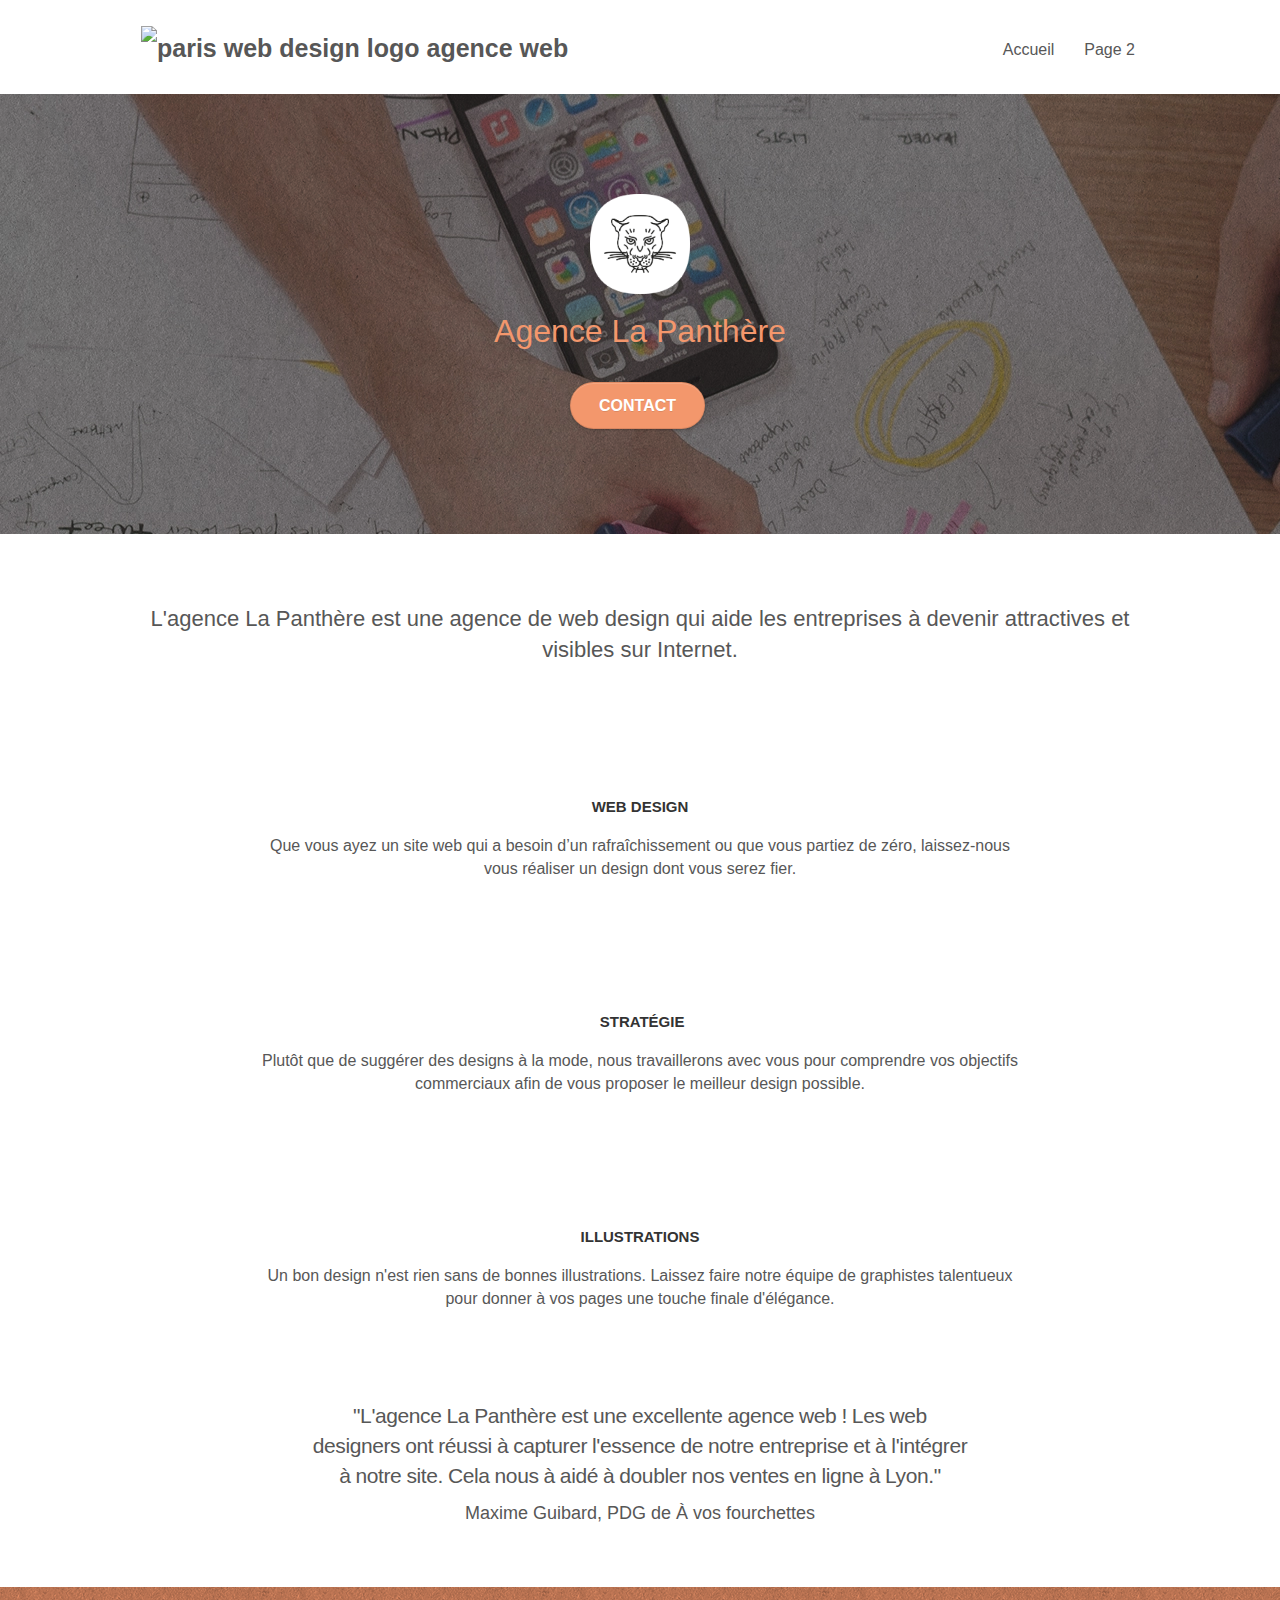
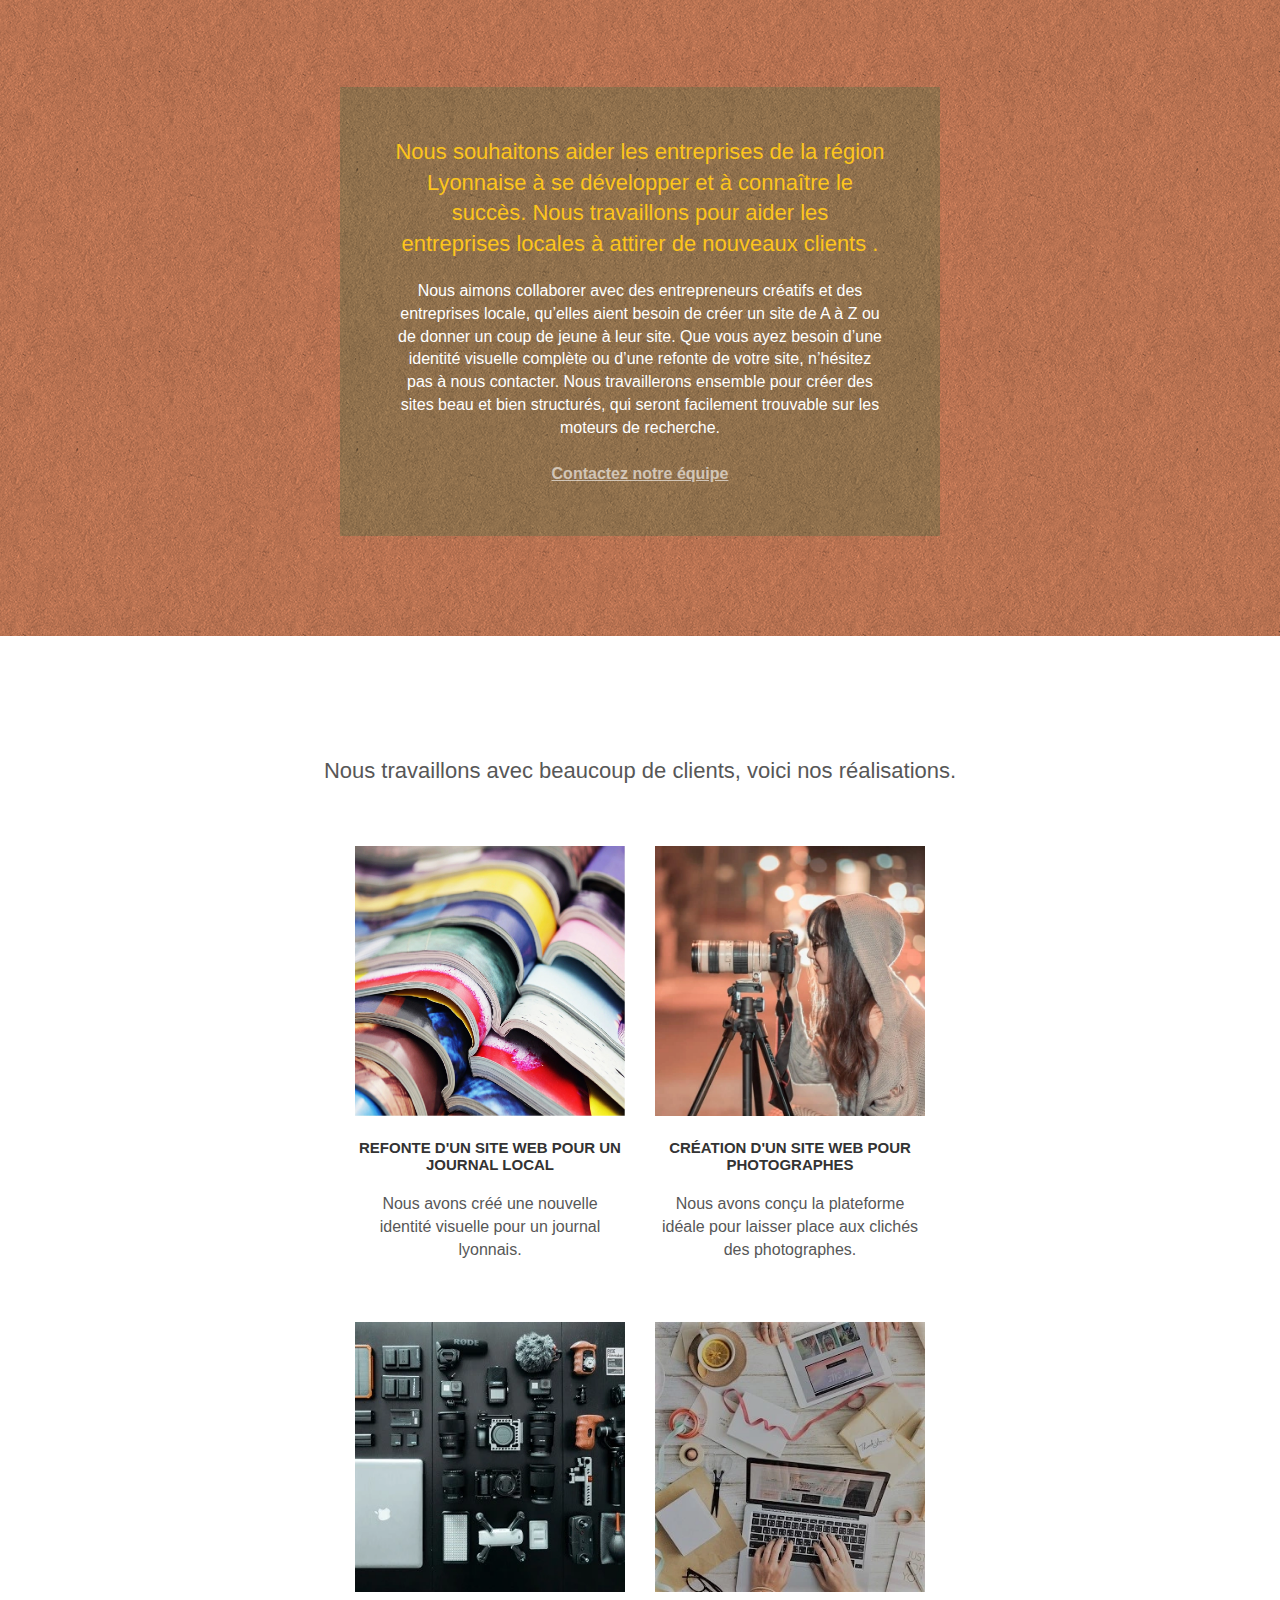
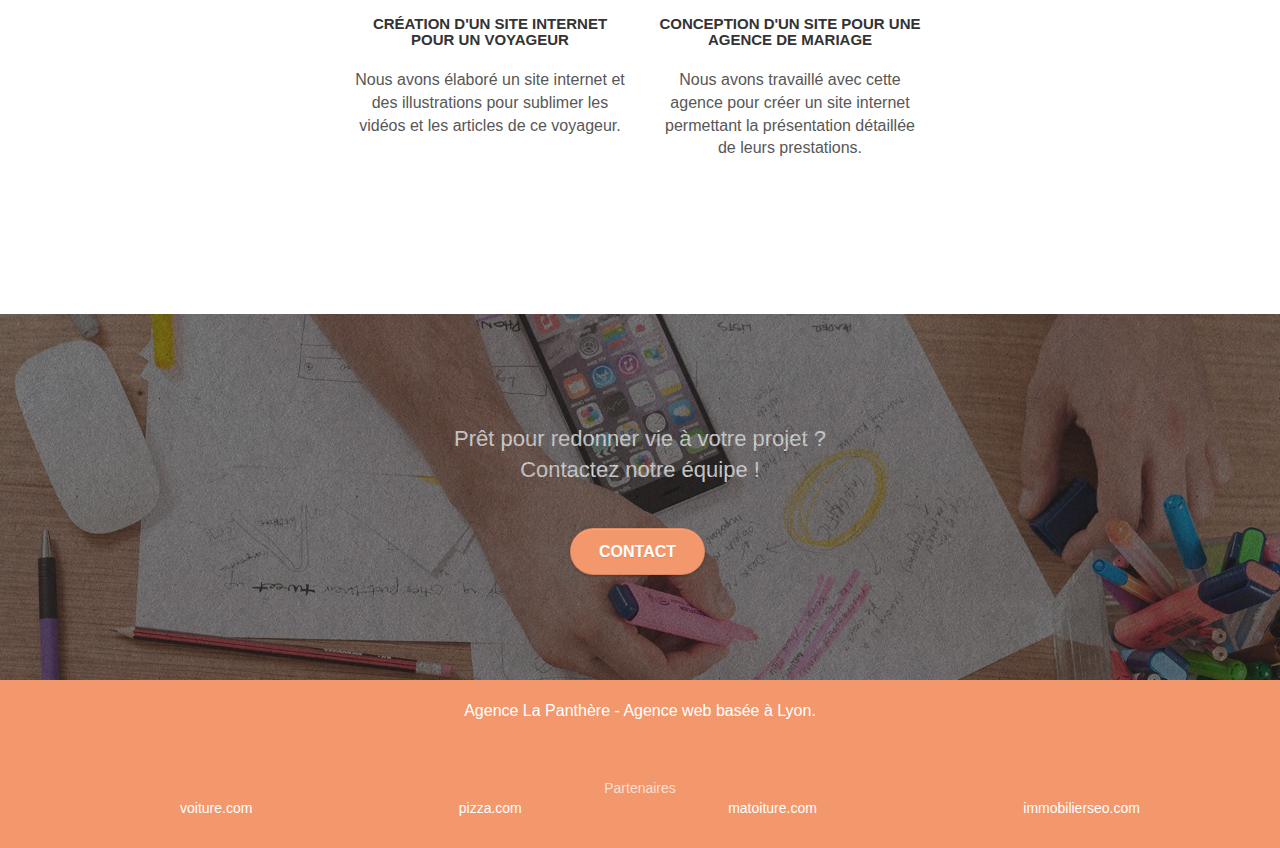
==== commit 0289e0f5: "couleur pour seo" ====
--- a/index.html
+++ b/index.html
@@ -38,7 +38,7 @@
             <div class="navbar-header">
               <a class="navbar-brand" href="index.html"
                 ><img
-                  src="img/agence-la-panthere-monochrome.webp"
+                  src="img/agence-la-panthere-monochrome.svg"
                   alt="paris web design logo agence web"
                   height="40"
               /></a>
--- a/style.css
+++ b/style.css
@@ -781,6 +781,9 @@
 .tc-white3 {
     color: #FFF;
 }
+.tc-white4 {
+    color: #ffeae1;
+}
 .btn-atomic-tangerine {
     background: #F3976C;
     color: #FFFFFF;
@@ -844,7 +847,7 @@
     justify-content: space-between;
 }
 
-.footer, a {
+footer a {
     color: white;
 }
 
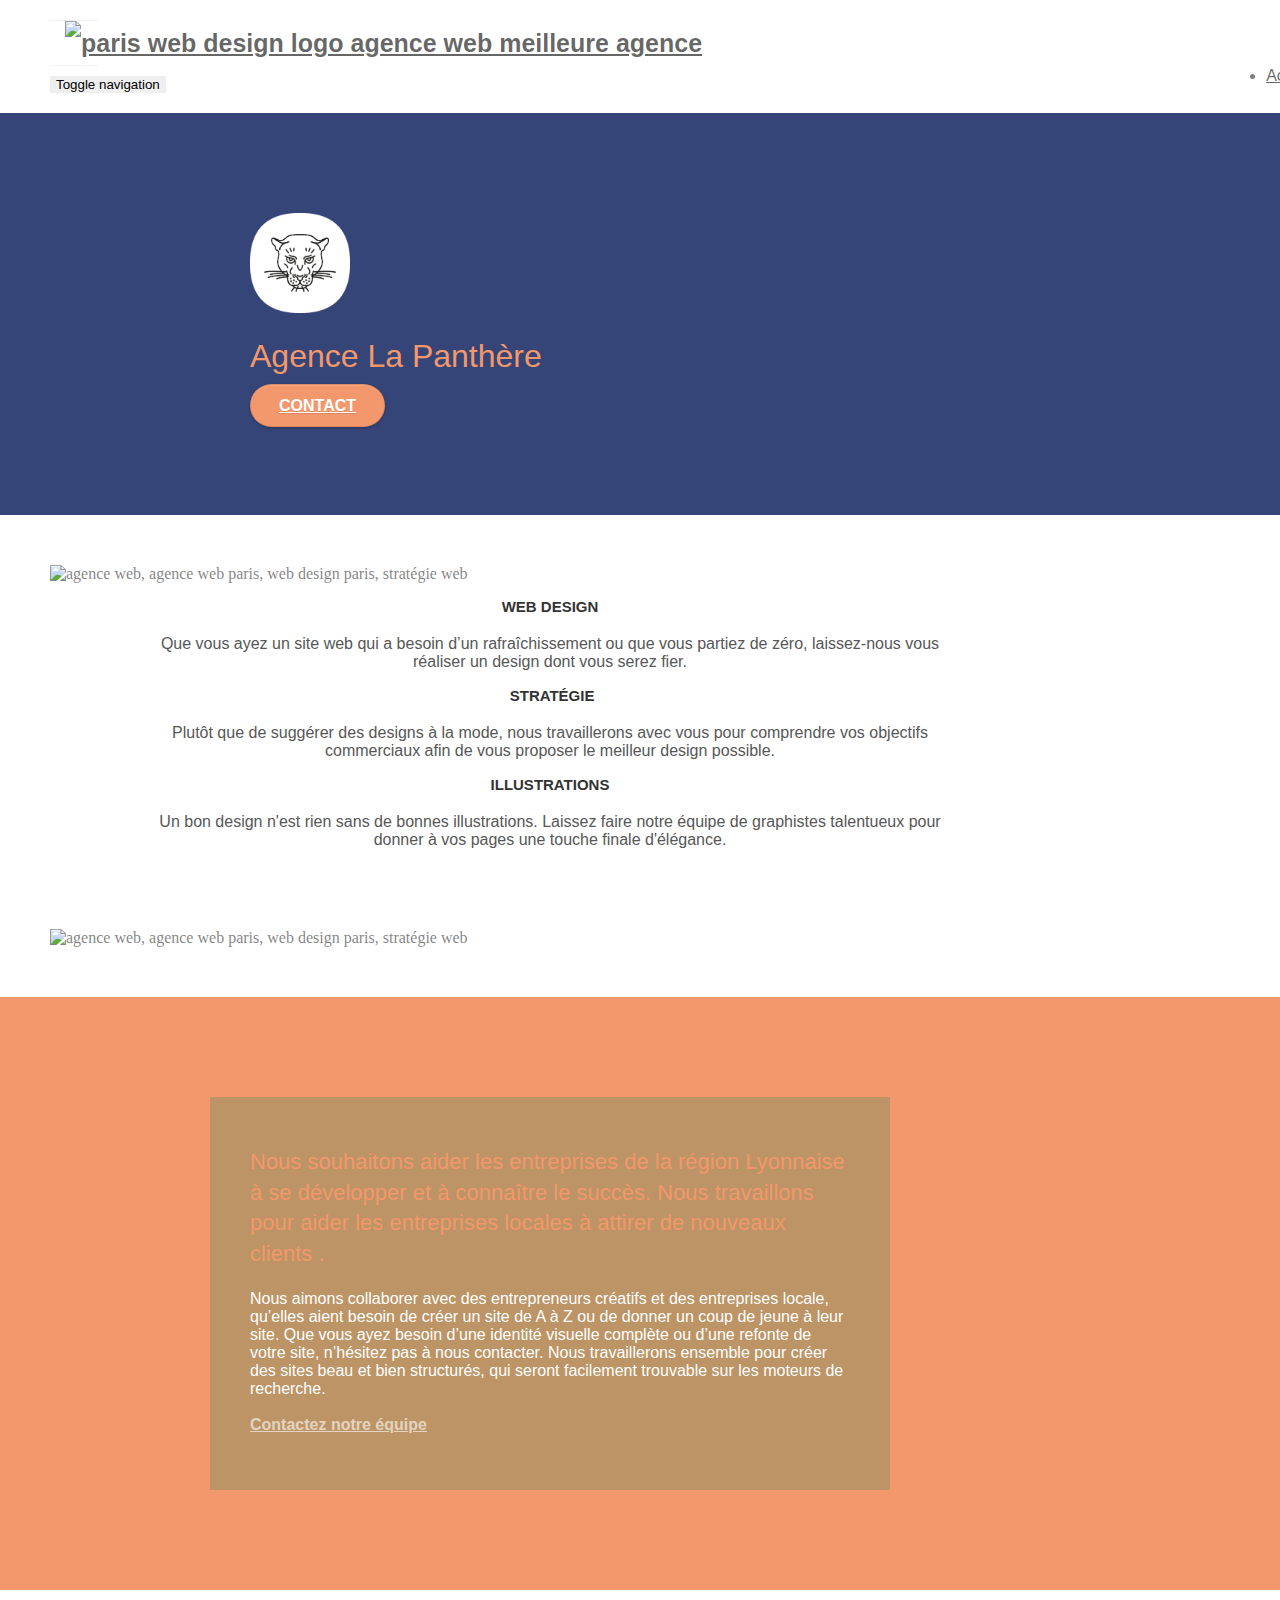
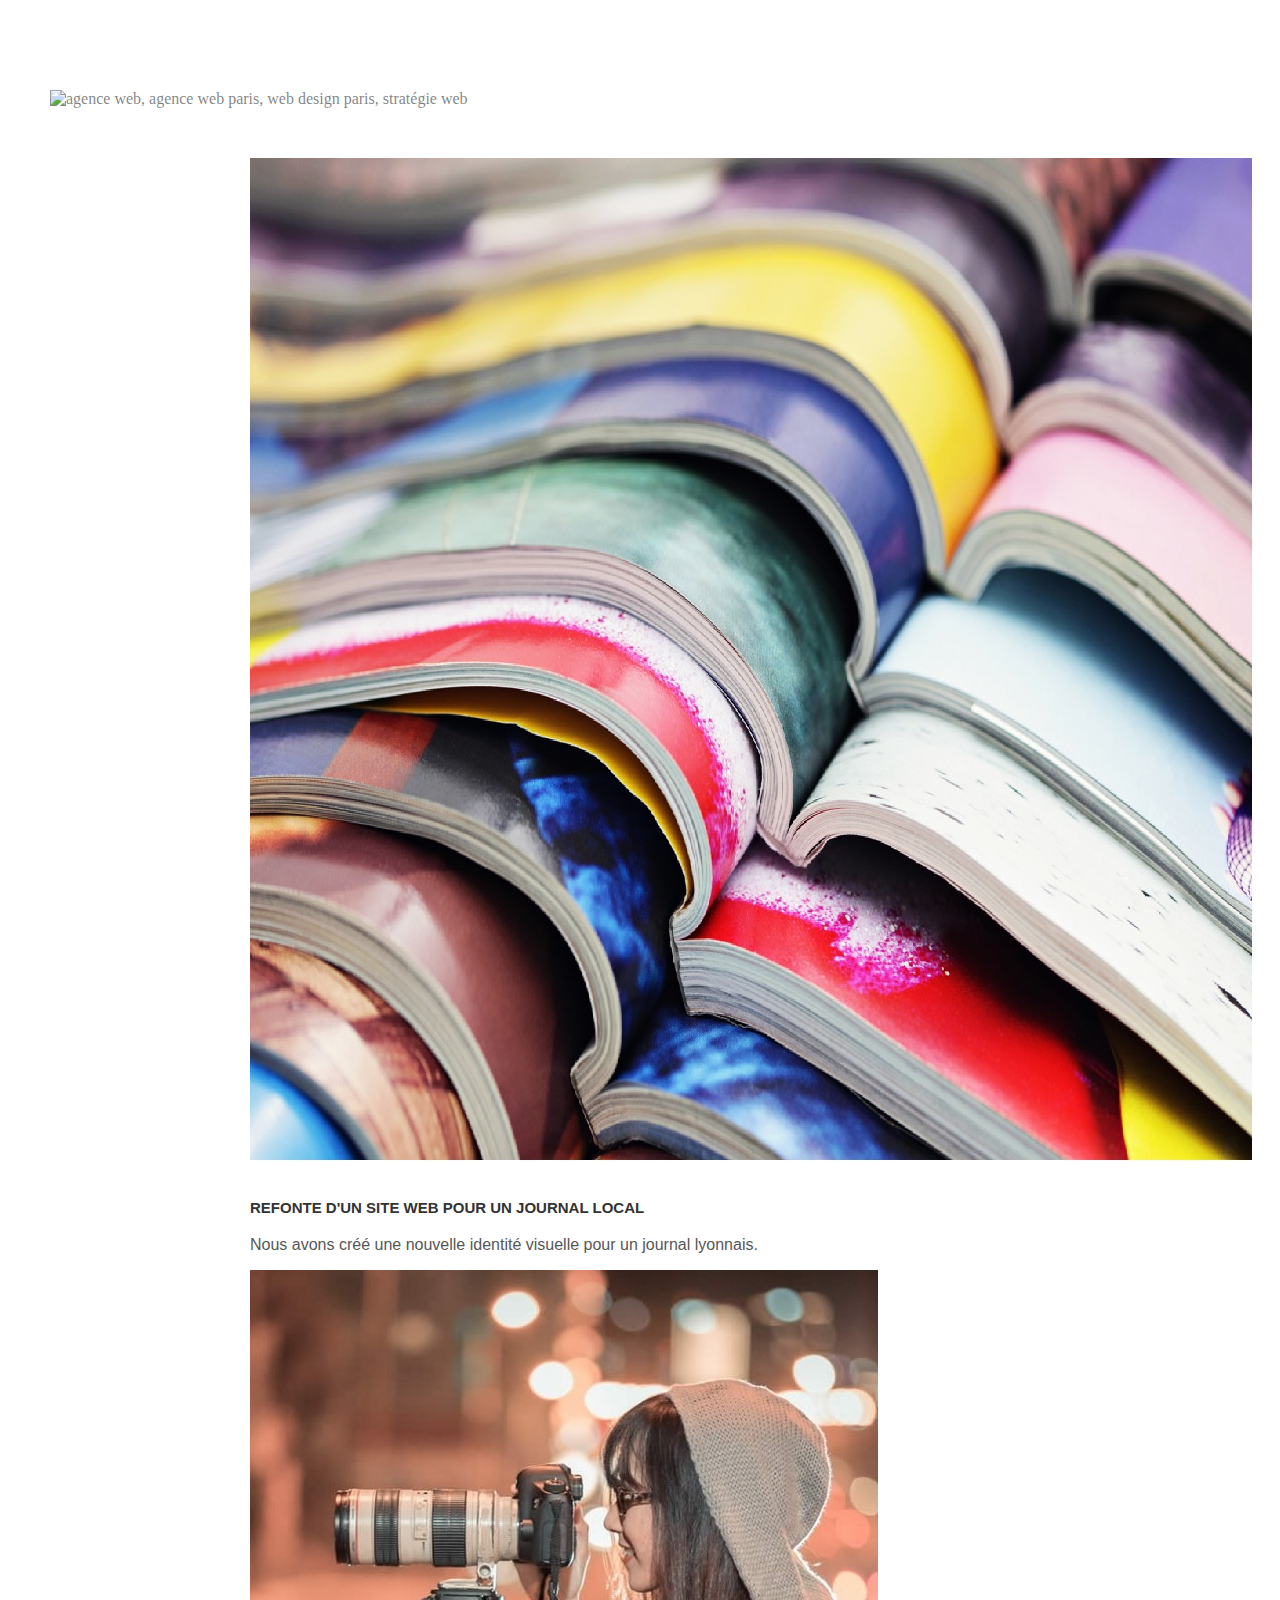
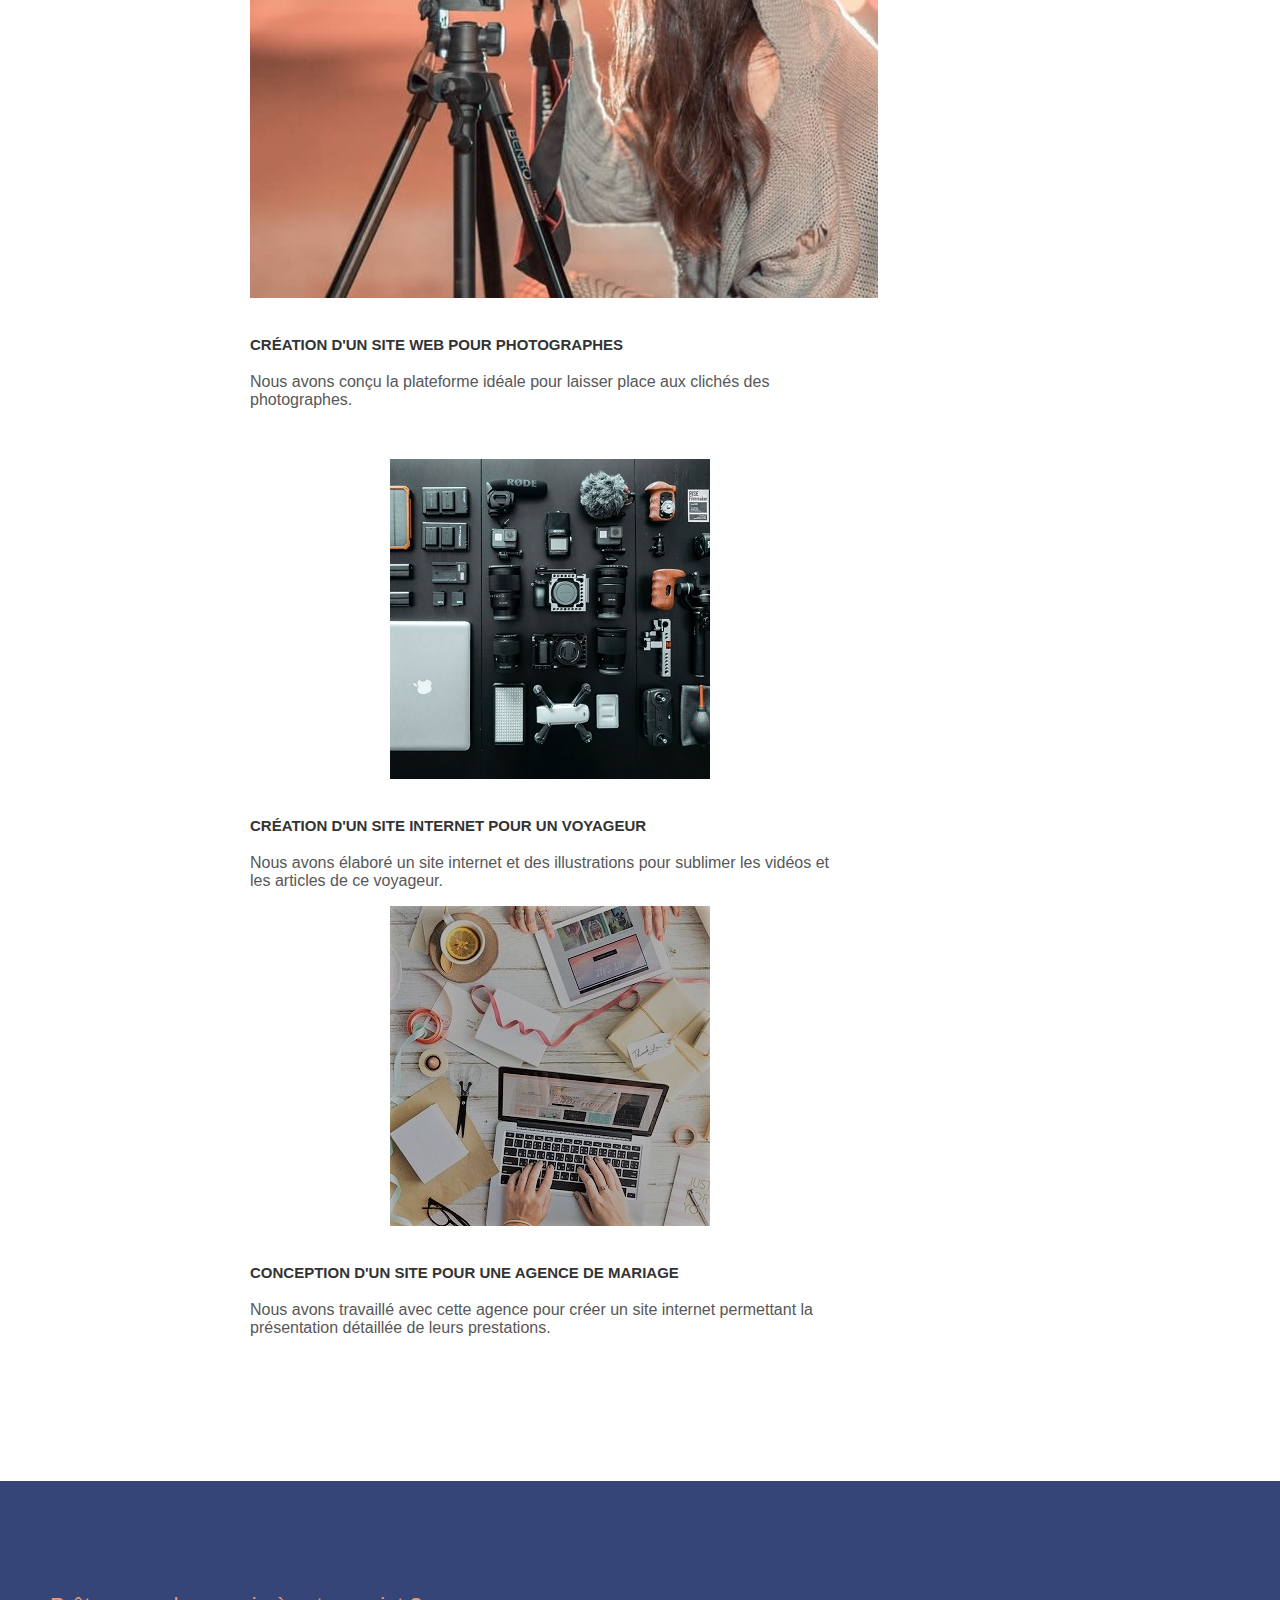
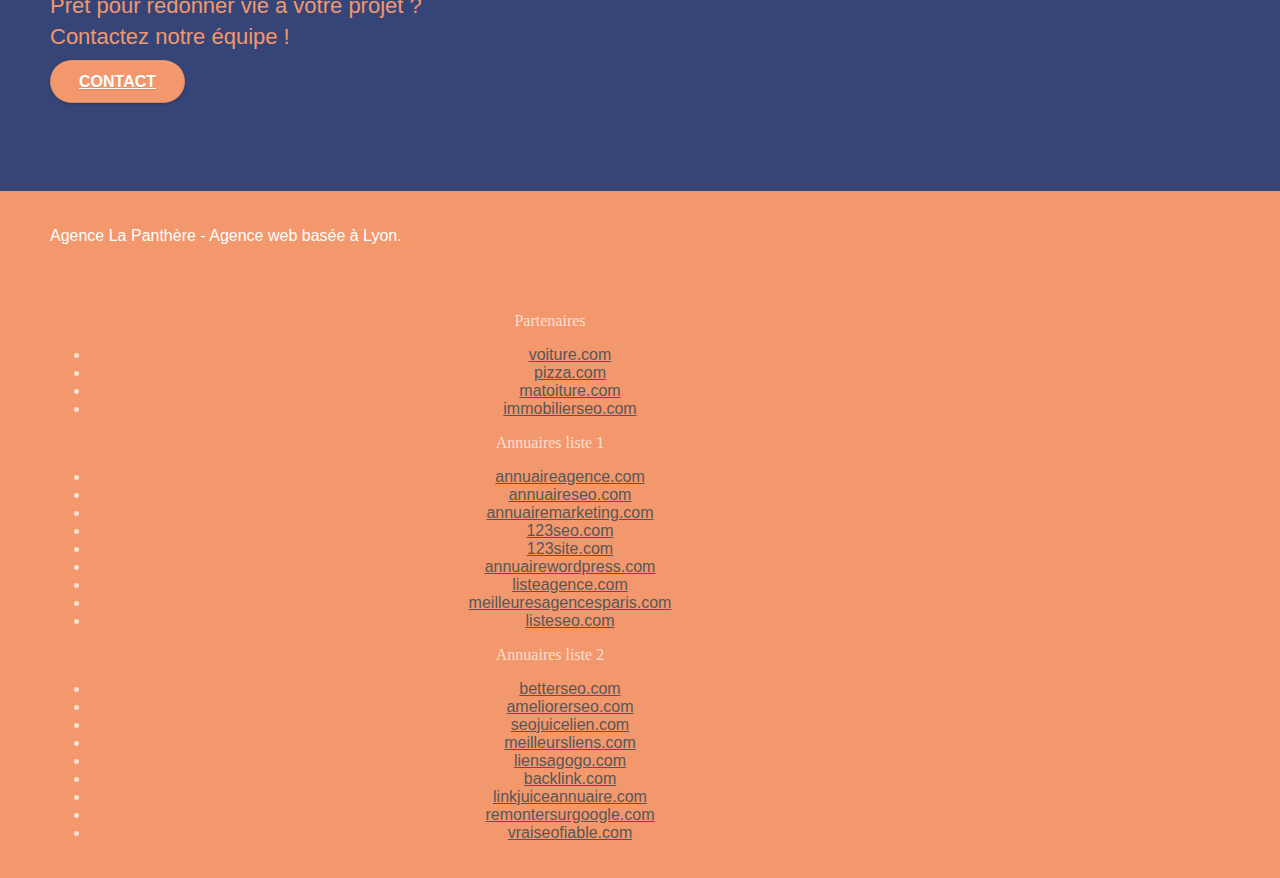
==== commit a8ab327a: "old version pour screen lighthouse" ====
--- a/index.html
+++ b/index.html
@@ -1,19 +1,18 @@
-<!DOCTYPE html>
-<html lang="fr">
-  <head>
-    <meta charset="utf-8" />
-    <meta name="description" content="" />
-    <meta
-      name="viewport"
-      content="width=device-width, initial-scale=1.0, viewport-fit=cover"
-    />
-    <link rel="shortcut icon" type="image/png" href="favicon.jpg" />
-
-    <link rel="stylesheet" type="text/css" href="./css/bootstrap.min.css" />
-    <link rel="stylesheet" type="text/css" href="style.css" />
-    <link rel="stylesheet" type="text/css" href="./css/font-awesome.min.css" />
-    <link rel="stylesheet" type="text/css" href="./css/et-line.min.css" />
-
+<!doctype html>
+<html lang="Default">
+<head>
+    <meta charset="utf-8">
+    <meta name="keywords" content="seo, google, site web, site internet, agence design paris, agence design, agence design,agence design,agence design,agence design,agence design,agence design,agence design,agence design">
+    <meta name="description" content="">
+    <meta name="viewport" content="width=device-width, initial-scale=1.0, viewport-fit=cover">
+    <link rel="shortcut icon" type="image/png" href="favicon.jpg">
+    
+	<link rel="stylesheet" type="text/css" href="./css/bootstrap.css">
+	<link rel="stylesheet" type="text/css" href="style.css">
+	<link rel="stylesheet" type="text/css" href="./css/font-awesome.css">
+	<link rel="stylesheet" type="text/css" href="./css/et-line.css">
+	
+    
     <script src="./js/jquery-2.1.0.min.js"></script>
     <script src="./js/bootstrap.min.js"></script>
     <script src="./js/blocs.min.js"></script>
@@ -21,357 +20,287 @@
     <script src="./js/gmaps.min.js"></script>
     <script src="./js/formHandler.min.js"></script>
     <script src="./js/jqBootstrapValidation.min.js"></script>
-	  <script src="https://kit.fontawesome.com/3193aa2f7d.js" crossorigin="anonymous"></script>
-    <title>La Panthère Agence Web Design</title>
-
-    <!-- Analytics -->
-
-    <!-- Analytics END -->
-  </head>
-  <body>
-    <!-- Principal conteneur -->
-    <div class="page-container">
-      <!-- bloc-0 -->
-      <header class=" bloc bgc-white 1-bloc">
-        <div class="container bloc-sm">
-          <nav class="navbar row">
-            <div class="navbar-header">
-              <a class="navbar-brand" href="index.html"
-                ><img
-                  src="img/agence-la-panthere-monochrome.svg"
-                  alt="paris web design logo agence web"
-                  height="40"
-              /></a>
-              <button
-                id="nav-toggle"
-                type="button"
-                class="ui-navbar-toggle navbar-toggle"
-                data-toggle="collapse"
-                data-target=".navbar-1"
-              >
-                <span class="sr-only">Toggle navigation</span
-                ><span class="icon-bar"></span><span class="icon-bar"></span
-                ><span class="icon-bar"></span>
-              </button>
-            </div>
-            <div class="collapse navbar-collapse navbar-1 special-dropdown-nav">
-              <ul class="site-navigation nav navbar-nav">
-                <li>
-                  <a href="index.html">Accueil</a>
-                </li>
-                <li>
-                  <a href="page2.html"> Page 2</i></a>
-                </li>
-              </ul>
-            </div>
-          </nav>
-        </div>
-      </header>
-      <!-- bloc-0 END -->
-
-      <!-- bloc-1-presentation -->
-      <section
-        class="bloc bgc-dark-slate-blue bg-banniere d-bloc bg-t-edge bloc-bg-texture texture-paper b-parallax"
-        id="bloc-1-hero"
-      >
-        <div class="container bloc-lg">
-          <div class="row tight-width-whitespace">
-            <div class="col-sm-12">
-              <img
-                src="img/logo.webp"
-                class="center-block image-resize-mode"
-                width="100"
-                alt="Agence La Panthère, agence web paris, création logo paris"
-              />
-              <h1 class="text-center hero-bloc-text tc-white">
-                Agence La Panthère
-              </h1>
-              <div class="text-center">
-                <a
-                  href="page2.html"
-                  class="btn btn-lg btn-clean btn-rd cta-hero btn-atomic-tangerine"
-                  id="cta-hero"
-                  >Contact</a
-                >
-              </div>
-            </div>
-          </div>
-        </div>
-      </section>
-      <!-- bloc-1-presentation END -->
-
-      <!-- bloc-2-services -->
-      <section class="bloc bgc-white l-bloc" id="bloc-2-services">
-        <div class="container bloc-md">
-          <div class="row">
-            <div class="col-sm-12 text-center">
-				<h2>L'agence La Panthère est une agence de web design qui aide les entreprises à devenir attractives et visibles sur Internet.</h2>
-            </div>
-          </div>
-          <div class="row voffset-lg med-width-whitespace">
-            <div class="col-sm-4">
-              <div class="text-center">
-                <span
-                  class="et-icon-browser sm-shadow icon-dark-slate-blue icons icon-lg"
-                ></span>
-              </div>
-              <h3 class="mg-md text-center">Web design</h3>
-              <p class="text-center">
-                Que vous ayez un site web qui a besoin d&rsquo;un
-                rafraîchissement ou que vous partiez de zéro, laissez-nous vous
-                réaliser un design dont vous serez fier.
-              </p>
-            </div>
-            <div class="col-sm-4">
-              <div class="text-center">
-                <span
-                  class="et-icon-presentation sm-shadow icon-dark-slate-blue icons icon-lg"
-                ></span>
-              </div>
-              <h3 class="mg-md text-center">&nbsp;Stratégie</h3>
-              <p class="text-center">
-                Plutôt que de suggérer des designs à la mode, nous travaillerons
-                avec vous pour comprendre vos objectifs commerciaux afin de vous
-                proposer le meilleur design possible.<br />
-              </p>
-            </div>
-            <div class="col-sm-4">
-              <div class="text-center">
-                <span
-                  class="et-icon-edit sm-shadow icon-dark-slate-blue icons icon-lg"
-                ></span>
-              </div>
-              <h3 class="mg-md text-center">Illustrations</h3>
-              <p class="text-center">
-                Un bon design n'est rien sans de bonnes illustrations. Laissez
-                faire notre équipe de graphistes talentueux pour donner à vos
-                pages une touche finale d'élégance.
-              </p>
-            </div>
-          </div>
-          <div class="row voffset-lg voffset">
-            <div class="col-xs-12 col-md-8 col-md-offset-2 text-center">
-				<p class="citation">"L'agence La Panthère est une excellente agence web !
-					Les web designers ont réussi à capturer l'essence de notre entreprise et à l'intégrer à notre site. 
-					Cela nous à aidé à doubler nos ventes en ligne à Lyon."
-				</p>
-				<p class="ref_citation">Maxime Guibard, PDG de À vos fourchettes </p>
-
-            </div>
-          </div>
-        </div>
-	  </section>
-      <!-- bloc-2-services END -->
-
-      <!-- bloc-3-what-i-do -->
-      <section
-        class="bloc tc-white bgc-atomic-tangerine bg-presentation d-bloc bloc-bg-texture texture-paper b-parallax"
-        id="bloc-3-what-i-do"
-      >
-        <div class="container bloc-lg">
-          <div class="row tight-width-whitespace black-background">
-            <div class="col-sm-12">
-              <h2 class="mg-md text-center tc-white2">
-                Nous souhaitons aider les entreprises de la région Lyonnaise à
-                se développer et à connaître le succès. Nous travaillons pour
-                aider les entreprises locales à attirer de nouveaux clients .<br />
-              </h2>
-              <p class="text-center white">
-                Nous aimons collaborer avec des entrepreneurs créatifs et des
-                entreprises locale, qu’elles aient besoin de créer un site de A
-                à Z ou de donner un coup de jeune à leur site. Que vous ayez
-                besoin d’une identité visuelle complète ou d’une refonte de
-                votre site, n’hésitez pas à nous contacter. Nous travaillerons
-                ensemble pour créer des sites beau et bien structurés, qui
-                seront facilement trouvable sur les moteurs de recherche.
-                <br /><br /><a class="ltc-white bold-link" href="page2.html"
-                  >Contactez notre équipe</a
-                ><br />
-              </p>
-            </div>
-          </div>
-        </div>
-      </section>
-      <!-- bloc-3-what-i-do END -->
-
-      <!-- bloc-4-portfolio -->
-      <section
-        class="bloc bgc-white bg-lines-h2-bg bg-repeat l-bloc"
-        id="bloc-4-portfolio"
-      >
-        <div class="container bloc-lg">
-          <div class="row">
-            <div class="col-sm-12 text-center">
-              <h2> Nous travaillons avec beaucoup de clients, voici nos réalisations.</h2>
-            </div>
-          </div>
-          <div class="row tight-width-whitespace portfolio-row">
-            <div class="col-sm-6">
-              <a
-                href="#"
-                data-lightbox="img/1.webp"
-                data-gallery-id="gallery-1"
-                data-caption="Refonte d'un site web pour un journal local"
-                data-frame="snapshot-lb"
-                ><img
-                  src="img/1.webp"
-                  alt="Books"
-                  class="img-responsive portfolio-thumb"
-              /></a>
-              <h3 class="mg-md text-center">
-                Refonte d'un site web pour un journal local
-              </h3>
-              <p class="text-center">
-                Nous avons créé une nouvelle identité visuelle pour un journal
-                lyonnais.
-              </p>
-            </div>
-            <div class="col-sm-6">
-              <a
-                href="#"
-                data-lightbox="img/2.webp"
-                data-gallery-id="gallery-1"
-                data-caption="Création d'un site web pour photographes"
-                data-frame="snapshot-lb"
-                ><img
-                  src="img/2.webp"
-                  class="img-responsive portfolio-thumb"
-                  alt="A person looking through their camera"
-              /></a>
-              <h3 class="mg-md text-center">
-                Création d'un site web pour photographes
-              </h3>
-              <p class="text-center">
-                Nous avons conçu la plateforme idéale pour laisser place aux
-                clichés des photographes.
-              </p>
-            </div>
-          </div>
-          <div class="row tight-width-whitespace portfolio-row">
-            <div class="col-sm-6">
-              <a
-                href="#"
-                data-lightbox="img/3.webp"
-                data-gallery-id="gallery-1"
-                data-caption="Création d'un site internet pour un voyageur"
-                data-frame="snapshot-lb"
-                ><img
-                  src="img/3.webp"
-                  class="img-responsive portfolio-thumb img_w-h"
-                  alt="Equipment for taking photos while traveling"
-              /></a>
-              <h3 class="mg-md text-center">
-                Création d'un site internet pour un voyageur
-              </h3>
-              <p class="text-center">
-                Nous avons élaboré un site internet et des illustrations pour
-                sublimer les vidéos et les articles de ce voyageur.
-              </p>
-            </div>
-            <div class="col-sm-6">
-              <a
-                href="#"
-                data-lightbox="img/4.webp"
-                data-gallery-id="gallery-1"
-                data-caption="Conception d'un site pour une agence de mariage"
-                data-frame="snapshot-lb"
-                ><img
-                  src="img/4.webp"
-                  class="img-responsive portfolio-thumb img_w-h"
-                  alt="A person writing on their laptop"
-              /></a>
-              <h3 class="mg-md text-center">
-                Conception d'un site pour une agence de mariage
-              </h3>
-              <p class="text-center">
-                Nous avons travaillé avec cette agence pour créer un site
-                internet permettant la présentation détaillée de leurs
-                prestations.
-              </p>
-            </div>
-          </div>
-        </div>
-      </section>
-      <!-- bloc-4-portfolio END -->
-
-      <!-- bloc-5-cta -->
-      <section
-        class="bloc bgc-dark-slate-blue bg-banniere d-bloc bloc-bg-texture texture-paper"
-        id="bloc-5-cta"
-      >
-        <div class="container bloc-lg">
-          <div class="row">
-            <h2 class="mg-md text-center tc-white3">
-              Prêt pour redonner vie à votre projet ?<br />Contactez notre
-              équipe !
-            </h2>
-            <div class="col-sm-12 text-center">
-              <a
-                href="page2.html"
-                class="btn btn-atomic-tangerine btn-clean btn-rd btn-lg cta-hero"
-                >Contact</a
-              >
-            </div>
-          </div>
-        </div>
-      </section>
-      <!-- bloc-5-cta END -->
-
-      <!-- Footer - bloc-8 -->
-      <footer class="bloc bgc-atomic-tangerine d-bloc" id="bloc-8">
-        <div class="container bloc-sm">
-          <nav class="row">
-            <div class="col-sm-12">
-              <p class="text-center white">
-                Agence La Panthère - Agence web basée à Lyon.<br />
-              </p>
-              <div class="row row-no-gutters social">
-                <div class="col-sm-3">
-                  <div class="text-center">
-                    <a class="social" href="index.html"
-                      ><span class="fa fa-twitter icon-md"></span
-                    ></a>
-                  </div>
-                </div>
-                <div class="col-sm-3">
-                  <div class="text-center">
-                    <a class="social" href="index.html"
-                      ><span class="fa fa-facebook icon-md"></span
-                    ></a>
-                  </div>
-                </div>
-                <div class="col-sm-3">
-                  <div class="text-center">
-                    <a class="social" href="index.html"
-                      ><span class="fa fa-dribbble icon-md"></span
-                    ></a>
-                  </div>
-                </div>
-                <div class="col-sm-3">
-                  <div class="text-center">
-                    <a class="social" href="index.html"
-                      ><span class="fa fa-instagram icon-md"></span
-                    ></a>
-                  </div>
-                </div>
-              </div>
-              <div class="row">
-                <div class="col-sm-4">
-                  Partenaires
-                  <ul class="footer-flex">
-                    <li><a href="voiture.com">voiture.com</a></li>
-                    <li><a href="pizza.com">pizza.com</a></li>
-                    <li><a href="matoiture.com">matoiture.com</a></li>
-                    <li><a href="immobilierseo.com">immobilierseo.com</a></li>
-                  </ul>
-                </div>
-              </div>
-            </div>
-          </nav>
-        </div>
-	</footer>
-      <!-- Footer - bloc-8 END -->
-    </div>
-    <!-- Principal conteneur END -->
-  </body>
+    <script
+      src="https://kit.fontawesome.com/3193aa2f7d.js"
+      crossorigin="anonymous"
+    ></script>
+
+    <title>.</title>
+
+    
+<!-- Analytics -->
+ 
+<!-- Analytics END -->
+    
+</head>
+<body>
+<!-- Principal conteneur -->
+<div class="page-container">
+    
+<!-- bloc-0 -->
+<div class="bloc bgc-white l-bloc " id="bloc-0">
+	<div class="container bloc-sm">
+
+		<nav class="navbar row">
+			<div class="navbar-header">
+				<div class="keywords" style="color:#cccccc;font-size:1px;">Agence web à paris, stratégie web, web design, illustrations, design de site web, site web, web, internet, site internet, site</div>
+				<a class="navbar-brand" href="index.html"><img src="img/agence-la-panthere-monochrome.svg" alt="paris web design logo agence web meilleure agence" height="40" /></a>
+				<div class="keywords" style="color:#cccccc;font-size:1px;">Agence web à paris, stratégie web, web design, illustrations, design de site web, site web, web, internet, site internet, site</div>
+				<button id="nav-toggle" type="button" class="ui-navbar-toggle navbar-toggle" data-toggle="collapse" data-target=".navbar-1">
+					<span class="sr-only">Toggle navigation</span><span class="icon-bar"></span><span class="icon-bar"></span><span class="icon-bar"></span>
+				</button>
+			</div>
+			<div class="collapse navbar-collapse navbar-1 special-dropdown-nav">
+				<ul class="site-navigation nav navbar-nav">
+					<li>
+						<a href="index.html">Accueil</a>
+					</li>
+					<li>
+					</li>
+					<li>
+						<a href="page2.html">page2 &gt;</a>
+					</li>
+				</ul>
+			</div>
+		</nav>
+	</div>
+</div>
+<!-- bloc-0 END -->
+
+<!-- bloc-1-presentation -->
+<div class="bloc bgc-dark-slate-blue bg-banniere d-bloc bg-t-edge bloc-bg-texture texture-paper b-parallax" id="bloc-1-hero">
+	<div class="container bloc-lg">
+		<div class="row tight-width-whitespace">
+			<div class="col-sm-12">
+				<img src="img/logo.png" class="center-block image-resize-mode" width="100" alt="Agence La Panthère, agence web paris, création logo paris" />
+				<h1 class="text-center hero-bloc-text tc-white ">
+					Agence La Panthère
+				</h1>
+				<div class="text-center">
+					<a href="page2.html" class="btn btn-lg btn-clean btn-rd cta-hero btn-atomic-tangerine" id="cta-hero">Contact</a>
+				</div>
+			</div>
+		</div>
+	</div>
+</div>
+<!-- bloc-1-presentation END -->
+
+<!-- bloc-2-services -->
+<div class="bloc bgc-white l-bloc" id="bloc-2-services">
+	<div class="container bloc-md">
+		<div class="row">
+			<div class="col-sm-12 text-center">
+				<img alt="agence web, agence web paris, web design paris, stratégie web" src="img/title.png" />
+			</div>
+		</div>
+		<div class="row voffset-lg med-width-whitespace">
+			<div class="col-sm-4">
+				<div class="text-center">
+					<span class="et-icon-browser sm-shadow icon-dark-slate-blue icons icon-lg"></span>
+				</div>
+				<h3 class="mg-md text-center">
+					Web design
+				</h3>
+				<p class="text-center ">
+					Que vous ayez un site web qui a besoin d&rsquo;un rafraîchissement ou que vous partiez de zéro, laissez-nous vous réaliser un design dont vous serez fier.
+				</p>
+			</div>
+			<div class="col-sm-4">
+				<div class="text-center">
+					<span class="et-icon-presentation sm-shadow icon-dark-slate-blue icons icon-lg"></span>
+				</div>
+				<h3 class="mg-md text-center">
+					&nbsp;Stratégie
+				</h3>
+				<p class="text-center ">
+					Plutôt que de suggérer des designs à la mode, nous travaillerons avec vous pour comprendre vos objectifs commerciaux afin de vous proposer le meilleur design possible.<br>
+				</p>
+			</div>
+			<div class="col-sm-4">
+				<div class="text-center">
+					<span class="et-icon-edit sm-shadow icon-dark-slate-blue icons icon-lg"></span>
+				</div>
+				<h3 class="mg-md text-center">
+					Illustrations
+				</h3>
+				<p class="text-center ">
+					Un bon design n'est rien sans de bonnes illustrations. Laissez faire notre équipe de graphistes talentueux pour donner à vos pages une touche finale d'élégance.
+				</p>
+			</div>
+		</div>
+		<div class="row voffset-lg voffset">
+			<div class="col-xs-12 col-md-8 col-md-offset-2 text-center">
+				<img alt="agence web, agence web paris, web design paris, stratégie web" src="img/citation.png" />
+
+			</div>
+		</div>
+	</div>
+</div>
+<!-- bloc-2-services END -->
+
+<!-- bloc-3-what-i-do -->
+<div class="bloc tc-white bgc-atomic-tangerine bg-presentation d-bloc bloc-bg-texture texture-paper b-parallax" id="bloc-3-what-i-do">
+	<div class="container bloc-lg">
+		<div class="row tight-width-whitespace black-background">
+			<div class="col-sm-12">
+				<h2 class="mg-md text-center tc-white">
+					Nous souhaitons aider les entreprises de la région Lyonnaise à se développer et à connaître le succès. Nous travaillons pour aider les entreprises locales à attirer de nouveaux clients .<br>
+				</h2>
+				<p class="text-center white">
+					Nous aimons collaborer avec des entrepreneurs créatifs et des entreprises locale, qu’elles aient besoin de créer un site de A à Z ou de donner un coup de jeune à leur site. Que vous ayez besoin d’une identité visuelle complète ou d’une refonte de votre site, n’hésitez pas à nous contacter. Nous travaillerons ensemble pour créer des sites beau et bien structurés, qui seront facilement trouvable sur les moteurs de recherche. <br><br><a class="ltc-white bold-link" href="page2.html">Contactez notre équipe</a><br>
+				</p>
+			</div>
+		</div>
+	</div>
+</div>
+<!-- bloc-3-what-i-do END -->
+
+<!-- bloc-4-portfolio -->
+<div class="bloc bgc-white bg-lines-h2-bg bg-repeat l-bloc" id="bloc-4-portfolio">
+	<div class="container bloc-lg">
+		<div class="row">
+			<div class="col-sm-12 text-center">
+				<img alt="agence web, agence web paris, web design paris, stratégie web" src="img/title2.png" />
+			</div>
+		</div>
+		<div class="row tight-width-whitespace portfolio-row">
+			<div class="col-sm-6">
+				<a href="#" data-lightbox="img/1.jpg" data-gallery-id="gallery-1" data-caption="Refonte d'un site web pour un journal local" data-frame="snapshot-lb"><img src="img/1.jpg" alt="paris web design logo agence web meilleure agence et refonte site web journal" class="img-responsive portfolio-thumb" /></a>
+				<h3 class="mg-md text-center">
+					Refonte d'un site web pour un journal local
+				</h3>
+				<p class="text-center">
+					Nous avons créé une nouvelle identité visuelle pour un journal lyonnais.
+				</p>
+			</div>
+			<div class="col-sm-6">
+				<a href="#" data-lightbox="img/2.jpg" data-gallery-id="gallery-1" data-caption="Création d'un site web pour photographes" data-frame="snapshot-lb"><img src="img/2.jpg" class="img-responsive portfolio-thumb" alt="paris web design logo agence web meilleure agence, Création d'un site web pour photographes" /></a>
+				<h3 class="mg-md text-center">
+					Création d'un site web pour photographes
+				</h3>
+				<p class="text-center">
+					Nous avons conçu la plateforme idéale pour laisser place aux clichés des photographes.
+				</p>
+			</div>
+		</div>
+		<div class="row tight-width-whitespace portfolio-row">
+			<div class="col-sm-6">
+				<a href="#" data-lightbox="img/3.bmp" data-gallery-id="gallery-1" data-caption="Création d'un site internet pour un voyageur" data-frame="snapshot-lb"><img src="img/3.bmp" class="img-responsive portfolio-thumb" alt="paris web design logo agence web meilleure agence, Création d'un site web pour voyageur"/></a>
+				<h3 class="mg-md text-center">
+					Création d'un site internet pour un voyageur
+				</h3>
+				<p class="text-center">
+					Nous avons élaboré un site internet et des illustrations pour sublimer les vidéos et les articles de ce voyageur.
+				</p>
+			</div>
+			<div class="col-sm-6">
+				<a href="#" data-lightbox="img/4.bmp" data-gallery-id="gallery-1" data-caption="Conception d'un site pour une agence de mariage" data-frame="snapshot-lb"><img src="img/4.bmp" class="img-responsive portfolio-thumb" alt="paris web design logo agence web meilleure agence, Création d'un site web pour agence de mariage" /></a>
+				<h3 class="mg-md text-center">
+					Conception d'un site pour une agence de mariage
+				</h3>
+				<p class="text-center">
+					Nous avons travaillé avec cette agence pour créer un site internet permettant la présentation détaillée de leurs prestations.
+				</p>
+			</div>
+		</div>
+	</div>
+</div>
+<!-- bloc-4-portfolio END -->
+
+<!-- bloc-5-cta -->
+<div class="bloc bgc-dark-slate-blue bg-banniere d-bloc bloc-bg-texture texture-paper" id="bloc-5-cta">
+	<div class="container bloc-lg">
+		<div class="row">
+			<h2 class="mg-md text-center tc-white">
+				Prêt pour redonner vie à votre projet ?<br>Contactez notre équipe !
+			</h2>
+			<div class="col-sm-12 text-center">
+				<a href="page2.html" class="btn btn-atomic-tangerine btn-clean btn-rd btn-lg cta-hero">Contact</a>
+			</div>
+		</div>
+	</div>
+</div>
+<!-- bloc-5-cta END -->
+
+<!-- Footer - bloc-8 -->
+<div class="bloc bgc-atomic-tangerine d-bloc" id="bloc-8">
+	<div class="container bloc-sm">
+		<div class="row">
+			<div class="col-sm-12">
+				<p class="text-center white">
+					Agence La Panthère - Agence web basée à Lyon.<br>
+				</p>
+				<div class="row row-no-gutters social">
+					<div class="col-sm-3">
+						<div class="text-center">
+							<a class="social" href="index.html"><span class="fa fa-twitter icon-md"></span></a>
+						</div>
+					</div>
+					<div class="col-sm-3">
+						<div class="text-center">
+							<a class="social" href="index.html"><span class="fa fa-facebook icon-md"></span></a>
+						</div>
+					</div>
+					<div class="col-sm-3">
+						<div class="text-center">
+							<a class="social" href="index.html"><span class="fa fa-dribbble icon-md"></span></a>
+						</div>
+					</div>
+					<div class="col-sm-3">
+						<div class="text-center">
+							<a class="social" href="index.html"><span class="fa fa-instagram icon-md"></span></a>
+						</div>
+					</div>
+					<div class="keywords" style="color:#F3976C;">Agence web à paris, stratégie web, web design, illustrations, design de site web, site web, web, internet, site internet, site</div>
+				</div>
+				<div class="row">
+					<div class="col-sm-4">
+						Partenaires
+							<ul>
+								<li><a href="voiture.com">voiture.com</a></li>
+								<li><a href="pizza.com">pizza.com</a></li>
+								<li><a href="matoiture.com">matoiture.com</a></li>
+								<li><a href="immobilierseo.com">immobilierseo.com</a></li>
+							</ul>		
+					</div>
+					<div class="col-sm-4">
+						Annuaires liste 1
+						<ul>
+							<li><a href="annuaireagence.com">annuaireagence.com</a></li>
+							<li><a href="annuaireseo.com">annuaireseo.com</a></li>
+							<li><a href="annuairemarketing.com">annuairemarketing.com</a></li>
+							<li><a href="123seoture.com">123seo.com</a></li>
+							<li><a href="123site.com">123site.com</a></li>
+							<li><a href="annuairewordpress.com">annuairewordpress.com</a></li>
+							<li><a href="listeagence.com">listeagence.com</a></li>
+							<li><a href="meilleuresagencesparis.com">meilleuresagencesparis.com</a></li>
+							<li><a href="listeseo.com">listeseo.com</a></li>
+						</ul>
+					</div>
+					<div class="col-sm-4">
+						Annuaires liste 2
+						<ul>
+							<li><a href="betterseo.com">betterseo.com</a></li>
+							<li><a href="ameliorerseo.com">ameliorerseo.com</a></li>
+							<li><a href="seojuicelien.com">seojuicelien.com</a></li>
+							<li><a href="meilleursliens.com">meilleursliens.com</a></li>
+							<li><a href="liensagogo.com">liensagogo.com</a></li>
+							<li><a href="backlink.com">backlink.com</a></li>
+							<li><a href="linkjuiceannuaire.com">linkjuiceannuaire.com</a></li>
+							<li><a href="remontersurgoogle.com">remontersurgoogle.com</a></li>
+							<li><a href="vraiseofiable.com">vraiseofiable.com</a></li>
+						</ul>
+					</div>
+				</div>
+			</div>
+		</div>
+	</div>
+</div>
+<!-- Footer - bloc-8 END -->
+
+</div>
+<!-- Principal conteneur END -->
+    
+
+</body>
 </html>
--- a/style.css
+++ b/style.css
@@ -774,9 +774,6 @@
 .tc-white {
     color: #F3976C;
 }
-.tc-white2 {
-    color: #fdc51c
-}
 
 .tc-white3 {
     color: #FFF;
@@ -904,20 +901,11 @@
         overflow-x: hidden;
         position: relative;
     }
-    .bloc {
-        padding-left: constant(safe-area-inset-left);
-        padding-right: constant(safe-area-inset-right);
-    }
+
     .bloc-group,
     .bloc-group .bloc {
         display: block;
         width: 100%;
-    }
-    .bloc-fill-screen .fill-bloc-top-edge,
-    .bloc-fill-screen .fill-bloc-bottom-edge {
-        padding: 0 20px;
-        padding-left: constant(safe-area-inset-left);
-        padding-right: constant(safe-area-inset-right);
     }
 }
 
